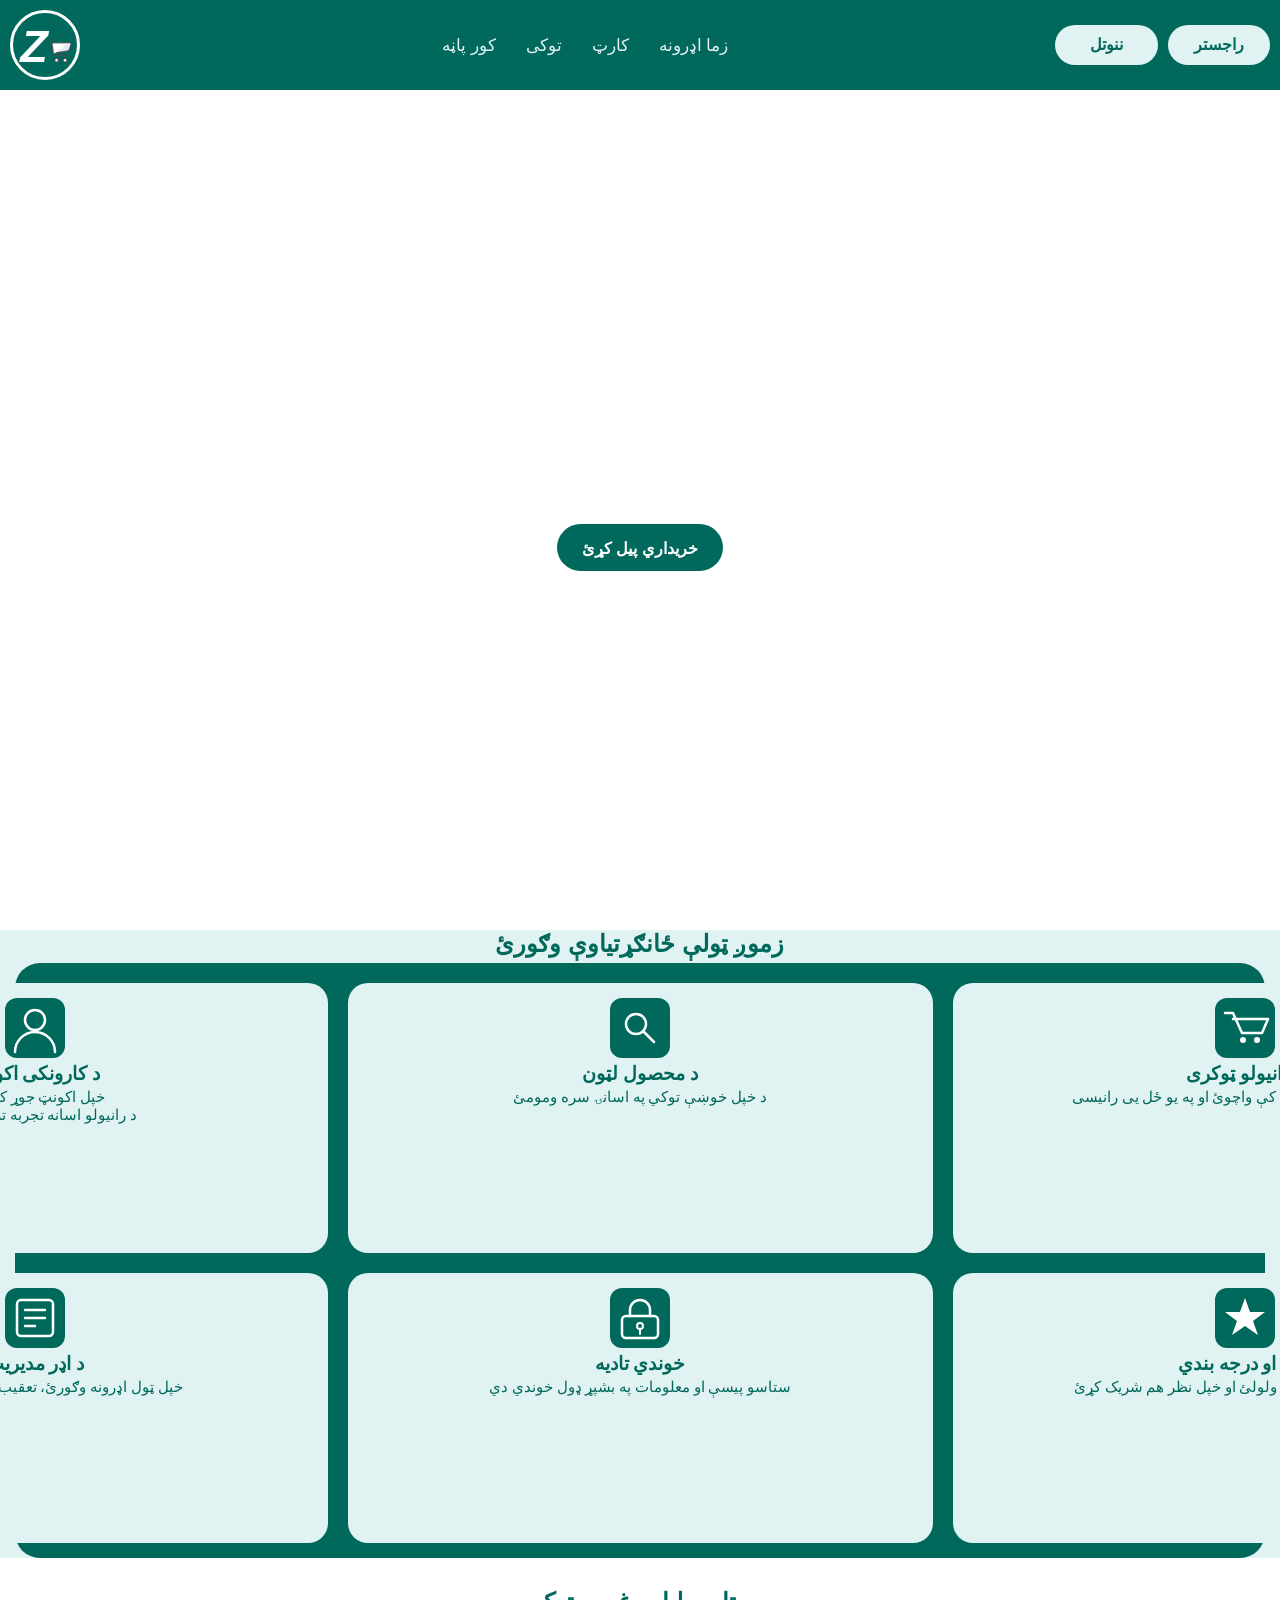
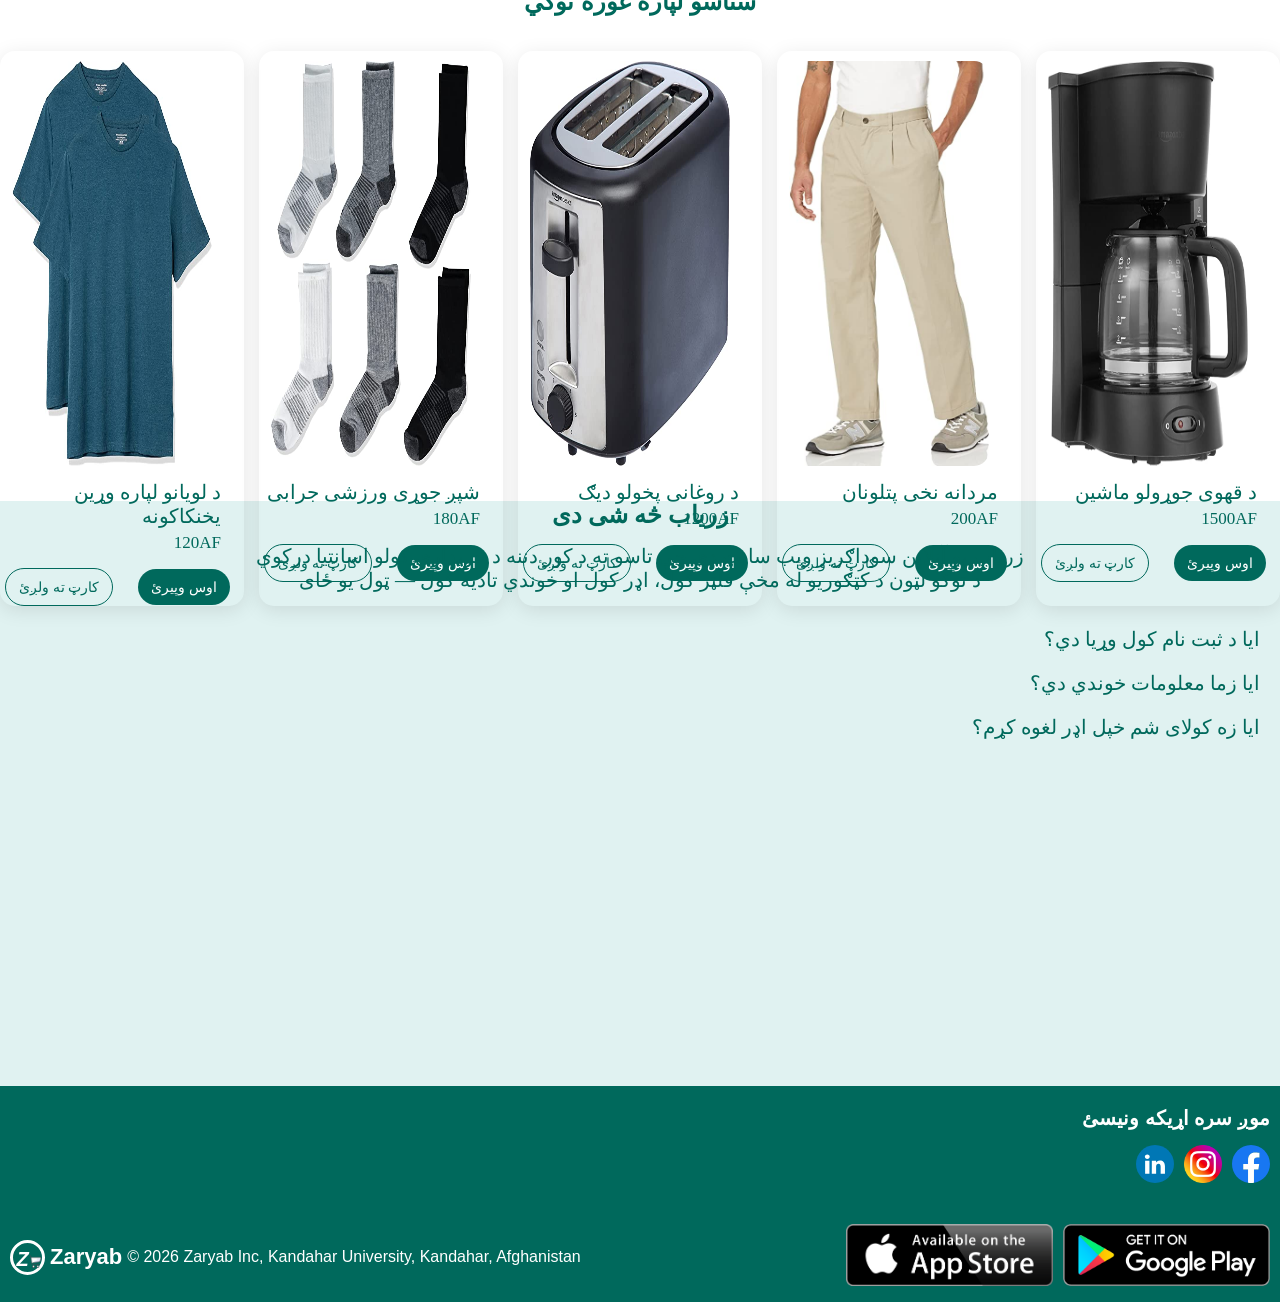
==== index.html @ b3b92a86 "login and register pages" ====
<!DOCTYPE html>
<html lang="en">
<head>
    <meta charset="UTF-8">
    <meta name="viewport" content="width=device-width, initial-scale=1.0">
    <title>Zaryab</title>

    <link rel="stylesheet" href="style.css">
    <link rel="stylesheet" href="responsiveness.css">
    
</head>
<body>

    <header>
        <nav class="nav-div">

            <div id="logo-div">
              <a href="#" id="logo-id">Z<img src="images/13825522.png" id="logo-image"></a>
            </div>            

            <ul class="pages-div">

                <li><a href="index.html" class="pages-class">کور پاڼه</a></li>
                <li><a href="#" class="pages-class">توکی</a></li>
                <li><a href="#" class="pages-class">کارټ</a></li>
                <li><a href="#" class="pages-class">زما اډرونه</a></li>

            </ul>

            <div id="log-sign-id">

                <a class="log-sgin-div" href="login.html" >ننوتل</a>
                <a class="log-sgin-div" href="register.html">راجستر</a>

            </div>
        </nav>
    </header>


    <section id="hero-section-1">
    
       <div class="image-slide slide1"></div>
       <div class="image-slide slide2"></div>
       <div class="image-slide slide3"></div>
       

    
       <div class="hero-content">
          <h1>ښه خریداری،انلاین خریداري</h1>
          <h2>د مناسبو بیو سره غوره توکي ومومئ او د ساده او خوندي خریداري خوند واخلئ</h2>
          <a href="#" class="hero-button">خریداري پیل کړئ</a>
       </div>

    </section>


    <section id="features-section">
         
        <div style="background-color: #E0F2F1;">
        <h2>زموږ ټولې ځانګړتیاوې وګورئ</h2>
        <div class="features-div">
            <div class="features">

                <a href="#" class="svg-icons">
                   <svg width="60" height="60" viewBox="0 0 60 60" xmlns="http://www.w3.org/2000/svg">
                   <rect width="60" height="60" rx="12" fill="#00695C"/>
                   <circle cx="30" cy="22" r="10" fill="none" stroke="white" stroke-width="2.5"/>
                   <path d="M10 54c0-11 9-20 20-20s20 9 20 20" fill="none" stroke="white" stroke-width="2.5" stroke-linecap="round"/>
                   </svg>
                </a>

                <h3>د کارونکی اکوڼټ</h3>

                <p class="short-explain-p">
                    خپل اکونټ جوړ کړئ او<br> د رانیولو اسانه تجربه ترلاسه کړئ
                </p>

            </div>
            <div class="features">

                 <a href="#" class="svg-icons">
                    <svg  width="60" height="60" viewBox="0 0 60 60" xmlns="http://www.w3.org/2000/svg">
                    <rect width="60" height="60" rx="12" fill="#00695C"/>
                    <circle cx="26" cy="26" r="10" fill="none" stroke="white" stroke-width="2.5" stroke-linecap="round"/>
                    <line x1="33" y1="33" x2="44" y2="44" stroke="white" stroke-width="2.5" stroke-linecap="round"/>
                    </svg>
                </a>

                <h3>
                    د محصول لټون
                </h3>

                <p class="short-explain-p">
                    د خپل خوښې توکي په اسانۍ سره ومومئ
                </p>

            </div>
            <div class="features">        

                <a class="svg-icons" href="#">
                    <svg  width="60" height="60" viewBox="0 0 60 60" xmlns="http://www.w3.org/2000/svg">
                    <rect width="60" height="60" rx="12" fill="#00695C"/>
                    <path d="M10 15h8l9 20h20l6-14H18" fill="none" stroke="white" stroke-width="2.5" stroke-linecap="round" stroke-linejoin="round"/>
                    <circle cx="28" cy="42" r="3" fill="white"/>
                    <circle cx="42" cy="42" r="3" fill="white"/>
                    </svg>
                </a>

                <h3>
                    د رانیولو ټوکری
                </h3>

                <p class="short-explain-p">
                    خپل غوره توکي ټوکري کې واچوئ او په یو ځل یی رانیسی 
                </p>

            </div>

            <div  class="features" >

                <a href="#" class="svg-icons">
                    <svg width="60" height="60" viewBox="0 0 60 60" xmlns="http://www.w3.org/2000/svg">
                    <rect width="60" height="60" rx="12" fill="#00695C"/>
                     <rect x="12" y="12" width="36" height="36" rx="4" fill="none" stroke="white" stroke-width="2.5"/>
                    <line x1="20" y1="22" x2="40" y2="22" stroke="white" stroke-width="2.5" stroke-linecap="round"/>
                    <line x1="20" y1="30" x2="40" y2="30" stroke="white" stroke-width="2.5" stroke-linecap="round"/>
                     <line x1="20" y1="38" x2="30" y2="38" stroke="white" stroke-width="2.5" stroke-linecap="round"/>
                    </svg>
                </a>

                <h3>
                    د اډر مدیریت
                </h3>

                <p class="short-explain-p">
                   خپل ټول اډرونه وګورئ، تعقیب کړئ او اداره کړئ


                </p>

            </div>
            <div class="features">

                <a class="svg-icons" href="#">
                         <svg width="60" height="60" viewBox="0 0 60 60" xmlns="http://www.w3.org/2000/svg">
                         <rect width="60" height="60" rx="12" fill="#00695C"/>
                         <rect x="12" y="28" width="36" height="22" rx="4" fill="none" stroke="white" stroke-width="2.5"/>
                          <path d="M20 28v-6a10 10 0 0 1 20 0v6" fill="none" stroke="white" stroke-width="2.5" stroke-linecap="round"/>
                         <circle cx="30" cy="38" r="3" fill="none" stroke="white" stroke-width="2"/>
                         <line x1="30" y1="41" x2="30" y2="46" stroke="white" stroke-width="2" stroke-linecap="round"/>
                         </svg>
                </a>

                <h3>
                   خوندي تادیه
                </h3>

                <p class="short-explain-p">
                    ستاسو پیسې او معلومات په بشپړ ډول خوندي دي
                </p>

            </div>
            <div class="features">
                
                <a href="#" class="svg-icons">

                    <svg width="60" height="60" viewBox="0 0 60 60" xmlns="http://www.w3.org/2000/svg">
                    <rect width="60" height="60" rx="12" fill="#00695C"/>
                     <path d="M30 10l5 14h15l-12 9 5 14-13-9-13 9 5-14-12-9h15z" fill="white"/>
                      </svg>

                </a>

                <h3>
                    نظر او درجه بندي
                </h3>

                <p class="short-explain-p">
                    د نورو رانیونکو نظرونه ولولئ او خپل نظر هم شریک کړئ
                </p>
            </div>
        </div>
        </div> 

    </section>


    <section id="hero-section-2">

        <h2>ستاسو لپاره غوره توکي</h2>

        <div class="reocmmend-products">
        
            <div class="child-div">

                <img  class="pro-image" src="images/products/adults-plain-cotton-tshirt-2-pack-teal.jpg">
                
                 <p class="content-p">د لویانو لپاره وړین یخنکاکونه</p>
                 
                
                   <p class="price-p">120AF</p>
                

                <div class="product-button-div">
                    <a href="#" class="product-button cart-button">کارټ ته ولږئ</a>
                    <a href="#" class="product-button buy-button">اوس وپیرئ</a>
                </div>

            </div>
            
            <div class="child-div"> 
                     
                 <img  class="pro-image" src="images/products/athletic-cotton-socks-6-pairs.jpg">
                
                 <p class="content-p">شپږ جوړی ورزشی جرابی</p>
                 
            
                   <p class="price-p">180AF</p>
                

                <div class="product-button-div">
                    <a href="#" class="product-button cart-button">کارټ ته ولږئ</a>
                    <a href="#" class="product-button buy-button">اوس وپیرئ</a>
                </div>
                

            </div>

            <div class="child-div">
                    
                <img  class="pro-image" src="images/products/black-2-slot-toaster.jpg">
                
                <p class="content-p">د روغانی پخولو دیګ</p>
                 
                
                   <p class="price-p">1200AF</p>
                

                <div class="product-button-div">
                    <a href="#" class="product-button cart-button">کارټ ته ولږئ</a>
                    <a href="#" class="product-button buy-button">اوس وپیرئ</a>
                </div>

            </div>

            <div class="child-div">

                <img  class="pro-image" src="images/products/men-chino-pants-beige.jpg">
                
                <p class="content-p">مردانه نخی پتلونان</p>
                 
                
                   <p class="price-p">200AF<p>
                

                <div class="product-button-div">
                    <a href="#" class="product-button cart-button">کارټ ته ولږئ</a>
                    <a href="#" class="product-button buy-button">اوس وپیرئ</a>
                </div>

            </div>

             <div class="child-div">

                <img  class="pro-image" src="images/products/coffeemaker-with-glass-carafe-black.jpg">
                
                <p class="content-p">د قهوی جوړولو ماشین</p>
                 
                
                   <p class="price-p">1500AF</p>
                

                <div class="product-button-div">
                    <a href="#" class="product-button cart-button">کارټ ته ولږئ</a>
                    <a href="#" class="product-button buy-button">اوس وپیرئ</a>
                </div>

            </div>

        </div>

    </section>


    <section class="faq-questions">
  <div class="faq-container">
    

    <div class="faq-header">
      <h1>زریاب څه شی دی</h1>
      <p>زریاب یو آنلاین سوداګریز ویب سایټ دی چې تاسو ته د کور دننه د خریداري کولو اسانتیا درکوي <br>د توکو لټون د کټګوریو له مخې فلټر کول، اډر کول او خوندي تادیه کول — ټول یو ځای</p>
    </div>

    
    <div class="faq-list">

      <details class="details-class">
        <summary class="summary-class">ایا د ثبت نام کول وړیا دي؟</summary>
        <p class="summary-class-p">هو، زموږ په سیستم کې د حساب جوړول بالکل وړیا دي. تاسو کولای شئ د هر وخت خپل حساب جوړ کړئ</p>
      </details>

      <details>
        <summary class="summary-class">ایا زما معلومات خوندي دي؟</summary>
        <p class="summary-class-p">هو، ستاسو ټول شخصي او مالي معلومات زموږ د امنیتي سیستم لخوا محفوظ ساتل کیږي. موږ ستاسو ډیټا هیچا سره نه شریکوو</p>
      </details>

      <details>
        <summary class="summary-class">ایا زه کولای شم خپل اډر لغوه کړم؟</summary>
        <p class="summary-class-p">هو، تاسو کولای شئ خپل اډر د لیږلو دمخه لغوه کړئ. د لغوه کولو لپاره د اډر تاریخ برخې ته لاړ شئ</p>
      </details>

    </div>
  </div>
</section>
  
        
    <footer id="footer">

        <div><p id="footer-paragraph">موږ سره اړیکه ونیسئ</p></div>

        <div class="footer-social-media-links">
            <a href="#" class="social-media-links" >
                <svg style="width: 38px; " xmlns="http://www.w3.org/2000/svg" fill="none" height="48" viewBox="0 0 48 48" width="48"><path d="m48 24c0-13.2562-10.7438-24-24-24s-24 10.7438-24 24c0 11.9813 8.775 21.9094 20.25 23.7094v-16.7719h-6.0938v-6.9375h6.0938v-5.2875c0-6.0141 3.5813-9.3375 9.0656-9.3375 2.625 0 5.3719.46875 5.3719.46875v5.90625h-3.0281c-2.9813 0-3.9094 1.8516-3.9094 3.75v4.5h6.6562l-1.064 6.9375h-5.5922v16.7719c11.475-1.8 20.25-11.7281 20.25-23.7094z" fill="#1877f2"/>
                <path d="m33.3422 30.9375 1.064-6.9375h-6.6562v-4.5c0-1.8984.9281-3.75 3.9094-3.75h3.0281v-5.90625s-2.7469-.46875-5.3719-.46875c-5.4843 0-9.0656 3.3234-9.0656 9.3375v5.2875h-6.0938v6.9375h6.0938v16.7719c1.2234.1922 2.475.2906 3.75.2906s2.5266-.0984 3.75-.2906v-16.7719z" fill="#fff"/></svg>
            </a>
            <a href="#" class="social-media-links" style="margin-top: -5px;">
                <img src="images/social_inst.png" id="instagram-image">
            </a>
            <a href="#" class="social-media-links" id="linkedin-link">
                 <svg style="width: 38px; margin-left: -43px;" xmlns="http://www.w3.org/2000/svg" fill="none" height="48" viewBox="0 0 48 48" width="48"><path d="m0 24c0-13.2548 10.7452-24 24-24s24 10.7452 24 24-10.7452 24-24 24-24-10.7452-24-24z" fill="#0077b5"/>
                <path clip-rule="evenodd" d="m17.3188 14.8227c0 1.5691-1.1811 2.8246-3.0776 2.8246h-.0348c-1.8259 0-3.0064-1.2555-3.0064-2.8246 0-1.6023 1.2164-2.8227 3.077-2.8227 1.8607 0 3.0065 1.2204 3.0418 2.8227zm-.3583 5.0551v16.3418h-5.4389v-16.3418zm19.6147 16.3418.0002-9.3699c0-5.0194-2.6832-7.3556-6.2623-7.3556-2.8877 0-4.1806 1.5861-4.9024 2.6988v-2.3146h-5.4396c.0717 1.5334 0 16.3417 0 16.3417h5.4396v-9.1266c0-.4884.0353-.9756.1791-1.3253.3931-.9757 1.2881-1.9859 2.7907-1.9859 1.9689 0 2.756 1.4985 2.756 3.6945v8.7429z" fill="#fff" fill-rule="evenodd"/></svg>
            </a>

            
                   
        </div>

        <div class="address-store-div">

         <div class="Address-div">
            <div id="footer-logo-div" style="  border: white 3px solid ;">
              <a href="#" id="footer-logo-id">Z<img src="images/13825522.png" id="footer-logo-image"></a>
              
            </div>
                <a href="#" id="link-address">Zaryab</a>
                
              <p id="link-address-paragraph">© 2026 Zaryab Inc, Kandahar University, Kandahar, Afghanistan</p>

         </div>
        

        <div class="footer-link-store-div">
            <a href="#"><img src="images/appstore.webp" class="footer-store-link"></a>
            <a href="#"><img src="images/googleplay.webp" class="footer-store-link"></a>
        </div>

        </div>


    </footer>

    
</body>
</html>
---- style.css ----
*{
    margin: 0px;
    box-sizing: border-box;
}

header{
    z-index: 1000;
            position: sticky;
            top: 0;
}

.nav-div{
            display: flex;
            justify-content: space-between;
            flex-direction: row;
            align-items: center;
            text-decoration: none;    
            background-color: #00695C;           
            height: 90px;
            
            
 }

 .pages-div{
            font-size: 17px;
            font-weight: 500;
            gap: 30px;
            display: flex;
            flex-direction: row;
            justify-content: space-evenly;
            align-items: center;
            list-style: none;
            
            
        }


.pages-class{
            text-decoration: none;
            color: #E0F2F1;

}

#logo-div{
             width: 70px;
            height: 70px;
            border-radius: 50px;
            border: white  3px solid ;
            margin-left: 10px;   

}

#logo-id{
            text-decoration: none;
            font-family: Arial, Helvetica, sans-serif;
            font-size:45px;
            color: white;
            font-weight: bold;
            font-style: italic;
            justify-content: center;
            display: flex;
            align-items: center;
            margin-top: 8px;
            margin-left: 3px;    
            
}

#logo-image{
            width: 25px;
            height: 25px;
            margin-top: 7px;
}

#log-sign-id{
            margin-right: 10px;
            width: 220px;
            height: 40px;
            display: flex;
            justify-content: center;
            gap: 5px;
            align-items: center;
}
.log-sgin-div{
            font-weight: 600;
            text-decoration: none;
            margin-left: 5px;
            background-color: #E0F2F1;
            color: #00695C;
            width: 110px;
            height: 40px;
            border-radius: 30px;
            text-align: center;
            padding-top: 10px;

}

.log-sgin-div:hover{
    background-color: #00695C;
    color: white;
    border: 2px white solid;
}


#hero-section-1 {
    position: relative;
    overflow: hidden;
    height: 90vh;
    display: flex;
    justify-content: center;
    align-items: center;
}

.image-slide {
    position: absolute;
    width: 100%;
    height: 100%;
    background-size: cover;
    background-position: center;
    opacity: 0;
    animation: image-slide 12s infinite;
    z-index: 0;
    animation-fill-mode: both;
    animation-timing-function: ease-in;
}

.slide1 {
    background-image: linear-gradient(rgba(0,0,0,0.5), rgba(0,0,0,0.5)), url('images/istockphoto-2227981382-1024x1024.jpg');
    animation-delay: 0s;

}
.slide2 {
    background-image: linear-gradient(rgba(0,0,0,0.5), rgba(0,0,0,0.5)), url('images/istockphoto-2061836383-612x612.jpg');
    animation-delay: 4s;
}
.slide3 {
    background-image: linear-gradient(rgba(0,0,0,0.5), rgba(0,0,0,0.5)), url('images/rupixen-Q59HmzK38eQ-unsplash.jpg');
    animation-delay: 8s;

}


@keyframes image-slide {
    0%   { opacity: 0; }
    12%   { opacity: 1; }
    25%  { opacity: 1; }
    35%  { opacity: 1; }
    100% { opacity: 0; }
}

.hero-content {
    position: relative;
    z-index: 1;
    color: white;
    text-align: center;
    max-width: 600px;
}


.hero-content h1 {
    font-weight: bold;
    font-family: Arial, Helvetica, sans-serif;
}

.hero-content h2{

    font-family: Arial, Helvetica, sans-serif;
}
.hero-button{
    text-decoration: none;
    display: inline-block;
    margin-top: 20px;
    padding: 15px 25px 13px 25px;
    background-color: #00695C;
    color: white;
    border-radius: 25px;
    font-family: Arial, Helvetica, sans-serif;
    font-weight: bold;
}
.hero-button:hover{
    background-color: #E0F2F1;
    color: #00695C;
}


#features-section h2{
      margin-top: 30px;
      text-align: center;
      font-family: Arial, Helvetica, sans-serif;
      font-weight: bold;
      color: #00695C;
      margin-bottom: 5px;
}
.features-div{
    display: grid;
    grid-template-columns: repeat(3,65vh);
    background-color: #00695C;
    padding-bottom: 15px;
    gap: 20px;
    justify-content: center;
    padding-top: 20px;
    border-radius: 25px;
    margin-left: 15px;
    margin-right: 15px;
}

.features{
  border-radius: 20px;
  height: 30vh;
    background-color: #E0F2F1;
}
.svg-icons{
    display: flex; 
    justify-content: center;
    margin-top: 15px;
}

.features h3{
    text-align: center;
    color: #00695C;
    margin-top: 5px;

    
}
.short-explain-p{
    text-align: center;
    font-size: 15px;
    color: #00695C;
    margin-top: 3px;
}

#hero-section-2 h2{
    margin-top: 30px;
      text-align: center;
      font-family: Arial, Helvetica, sans-serif;
      font-weight: bold;
      color: #00695C;
}
.reocmmend-products {
    display: grid;
    grid-template-columns: repeat(5, 1fr);
    gap: 15px;
    width: 100%;
    margin-top: 35px;
    height: 400px;
}

.child-div {
    border-radius: 15px;
    box-shadow: 0 4px 20px rgba(0, 0, 0, 0.1);
}

.pro-image {
    width: 200px;
    height: 45vh;
    margin: 10px 12px 0px 12px;
    border-radius: 15px;
}

.content-p {
    font-size: 20px;
    font-weight: 550;
    text-align: right;
    margin-right: 23px;
    margin-top: 10px;
    color: #00695C;
}


.price-p {
    margin-top: 5px;
    font-size: 17px;
    font-weight: 500;
    text-align: right;
    margin-right: 23px;
    color: #00695C;
}
.product-button-div {
    display: flex;
    align-items: center;
    justify-content: center;
    gap: 25px;
    margin-top: 15px;
    width: 235px;
}

.product-button{
    padding: 10px 13px 10px 13px;
    border-radius: 20px;
    font-family: Arial, Helvetica, sans-serif;
    text-decoration: none;
    font-size: 14px;
}

.cart-button {
    background-color: #E0F2F1;
    color: #00695C;
    border: 1px solid #00695C ;
}
.buy-button {
    background-color: #00695C;
    color: white;
}

.cart-button:hover{
    background-color: #00695C;
    color: white;
}
.buy-button:hover{
    background-color: #E0F2F1;
    color: #00695C;
    border: 1px solid #00695C;
}

.faq-container{
    margin-top: 50px;
     height: 65vh;
    background-color: #E0F2F1;
}

.faq-header h1{
    text-align: center;
    color: #00695C;
}
.faq-header p{
    text-align: center;
    font-size: 20px;
    color: #00695C;
    margin-bottom: 35px;
    margin-top: 15px;
}

.summary-class{
    color: #00695C;
    font-size: 20px;
    list-style: none;
    direction: rtl;
    text-align: right;
    margin-bottom: 20px;
    cursor: pointer;
    margin-right: 20px;
}
.summary-class-p{
    text-align: right;
    color: #00695C;
    font-size: 20px;
    direction: rtl;
    margin-right: 20px;
    margin-bottom: 20px;

}


#footer{
    
    background-color: #00695C;

  
}
#footer-paragraph{
    padding: 20px 10px 0px 0px;
    color: white;
    font-size: 20px;
    font-family: Arial, Helvetica, sans-serif;
    font-weight: bold;
    direction: rtl;

}
.footer-social-media-links{
    margin-top: 10px;
    display: flex;
    flex-direction: row;
    align-items: center;
    align-content: center;
    direction: rtl;
    
}
.social-media-links{
    margin-right: 10px;
}
#instagram-image{
    width: 38px;
    margin-top: 5px;
}
#linkedin-link{
    margin-left: 50px;
}
#apple-link{
    margin-left: 40px;
}


.address-store-div{
    display: flex;
    flex-direction: row;
    justify-content:space-between;
    margin-top: 20px;
    height: 10vh;
}

.Address-div{
    display: flex;
    flex-direction: row;
    justify-content: center;
    align-items: center;
    gap: 5px;

}

#footer-logo-div{
    margin-top: 0px;
     width: 35px;
     height: 35px;
     border-radius: 50px;
    border: white  1px solid ;
    margin-left: 10px; 
    display: inline-block;
}
#footer-logo-id{
     text-decoration: none;
    font-family: Arial, Helvetica, sans-serif;
    font-size:20px;
    color: white;
    font-weight: bold;
    font-style: italic;
    justify-content: center;
    display: flex;
    align-items: center;
   margin-top: 5px;
   margin-left: 3px;

}
#footer-logo-image{
       width: 13px;
        height: 13px;
        margin-top:4px;
}

#link-address{
    text-decoration: none;
    color: white;
    font-family: Arial, Helvetica, sans-serif;
    font-size: 22px;
    font-weight: bold;
}
#link-address-paragraph{
    font-size: 16px;
    color: white;
    font-family: Arial, Helvetica, sans-serif;
}


.footer-link-store-div{
    display: flex;
    flex-direction: row;
    justify-content: center;
    align-items: center;
    gap: 10px;
    margin-right: 10px;
}



.footer-store-link{
    width: 23vh;
    border-radius: 5px;
    
}
---- responsiveness.css ----
/* header section */
@media (max-width: 1024px) {
    .pages-div { gap: 15px; font-size: 15px; }
    .log-sgin-div { width: 85px; }
}

@media (max-width: 768px) {
    .nav-div { height: 65px; }
    .pages-div {
        display: none;
        flex-direction: column;
        position: absolute;
        top: 65px;
        left: 0;
        width: 100%;
        background-color: #00695C;
        padding: 10px 0;
        gap: 0;
        z-index: 1000;
    }

    .pages-div.open { display: flex; }

    .pages-div li {
        text-align: center;
        padding: 10px 0;
        border-bottom: 1px solid rgba(255,255,255,0.15);
        width: 100%;
    }

   

    #logo-div { width: 50px; height: 50px; }
    #logo-id { font-size: 32px; }
    #logo-image { width: 18px; height: 18px; }
    .log-sgin-div { width: 75px; font-size: 13px; }
}


@media (max-width: 480px) {
    .nav-div { height: 60px; }
    #logo-div { width: 45px; height: 45px; }
    #logo-id { font-size: 26px; }
    .log-sgin-div { width: 68px; font-size: 12px; height: 30px; padding-top: 7px; }
    .pages-div { top: 60px; }
}


@media (max-width: 380px) {
    .nav-div { height: 55px; }
    #logo-div { width: 40px; height: 40px; }
    #logo-id { font-size: 22px; }
    #logo-image { width: 14px; height: 14px; }
    .log-sgin-div { width: 60px; font-size: 11px; }
    #log-sign-id { gap: 4px; margin-right: 5px; }
    .pages-div { top: 55px; }
}

    
/* Hero section */

@media (max-width: 1024px) {
    #hero-section-1 { height: 75vh; }
    .hero-content h1 { font-size: 1.8rem; }
    .hero-content h2 { font-size: 1rem; }
}


@media (max-width: 768px) {
    #hero-section-1 { height: 65vh; }
    .hero-content { padding: 0 20px; }
    .hero-content h1 { font-size: 1.5rem; }
    .hero-content h2 { font-size: 0.95rem; }
    .hero-button { padding: 12px 22px; }
}


@media (max-width: 480px) {
    #hero-section-1 { height: 60vh; }
    .hero-content h1 { font-size: 1.3rem; }
    .hero-content h2 { font-size: 0.85rem; }
    .hero-button { padding: 10px 18px; font-size: 14px; }
}

@media (max-width: 380px) {
    #hero-section-1 { height: 55vh; }
    .hero-content h1 { font-size: 1.1rem; }
    .hero-content h2 { font-size: 0.78rem; }
    .hero-button { padding: 8px 15px; font-size: 13px; }
}


/* feature section */

@media (max-width: 1024px) {
    .features-div { grid-template-columns: repeat(2, 40vh); }
}


@media (max-width: 768px) {
    .features-div { grid-template-columns: repeat(2, 30vh); gap: 12px; }
    .features { height: auto; padding-bottom: 15px; }
}

@media (max-width: 480px) {
    .features-div { grid-template-columns: repeat(2, 22vh); gap: 10px; }
}

@media (max-width: 380px) {
    .features-div { grid-template-columns: repeat(1, 80vw); gap: 8px; }
}

/* best products */

@media (max-width: 1024px) {
    .reocmmend-products { grid-template-columns: repeat(3, 1fr); height: auto; }
    .pro-image { width: 100%; height: 35vh; margin: 10px 0 0 0; }
    .product-button-div { width: 100%; }
}

@media (max-width: 768px) {
    .reocmmend-products { grid-template-columns: repeat(2, 1fr); }
    .pro-image { height: 30vh; }
    .content-p { font-size: 16px; }
}

@media (max-width: 480px) {
    .pro-image { height: 25vh; }
    .product-button { font-size: 12px; }
}

@media (max-width: 380px) {
    .reocmmend-products { grid-template-columns: 1fr; }
    .pro-image { width: 90%; height: 220px; }
}

/* question section */
@media (max-width: 768px) {
    .faq-header p { font-size: 16px; }
    .summary-class { font-size: 17px; }
    .summary-class-p { font-size: 17px; }
}

@media (max-width: 480px) {
    .faq-header h1 { font-size: 1.3rem; }
    .faq-header p { font-size: 14px; }
    .summary-class { font-size: 15px; }
    .summary-class-p { font-size: 15px; }
}

@media (max-width: 380px) {
    .faq-header h1 { font-size: 1.1rem; }
    .faq-header p { font-size: 13px; }
    .summary-class { font-size: 14px; margin-right: 10px; }
    .summary-class-p { font-size: 13px; margin-right: 10px; }
}

/* footer section */
@media (max-width: 768px) {
    .address-store-div { flex-direction: column; height: auto; gap: 15px; padding-bottom: 20px; }
    .Address-div { flex-wrap: wrap; }
    .footer-store-link { width: 120px; }
    .footer-link-store-div { margin-right: 0; margin-left: 10px; }
}

@media (max-width: 480px) {
    #footer-paragraph { font-size: 17px; }
    .footer-store-link { width: 110px; }
    #link-address-paragraph { font-size: 11px; }
}

@media (max-width: 380px) {
    .footer-store-link { width: 90px; }
    .Address-div { flex-wrap: wrap; }
    #link-address-paragraph { font-size: 10px; }
}


/* register page */
@media (max-width: 768px) {
    .form-part { width: 380px; }
    .register-input { width: 290px; }
}

@media (max-width: 480px) {
    .form-part { width: 310px; }
    .register-input { width: 240px; }
}

@media (max-width: 380px) {
    .form-part { width: 260px; }
    .register-input { width: 200px; }
    .register-lable { font-size: 15px; }
}

@media (max-width: 300px) {
    .form-part { width: 230px; }
    .register-input { width: 175px; height: 40px; }
    .register-lable { font-size: 13px; }
    .register-button { font-size: 14px; }
}

/* login page */

@media (max-width: 768px) {
    .login-form { width: 380px; }
    .login-input { width: 290px; }
}

@media (max-width: 480px) {
    .login-form { width: 310px; }
    .login-input { width: 240px; }
}

@media (max-width: 380px) {
    .login-form { width: 260px; }
    .login-input { width: 200px; }
    .login-lable { font-size: 15px; }
}

@media (max-width: 300px) {
    .login-form { width: 230px; }
    .login-input { width: 175px; height: 40px; }
    .login-lable { font-size: 13px; }
    .login-button { font-size: 14px; }
}
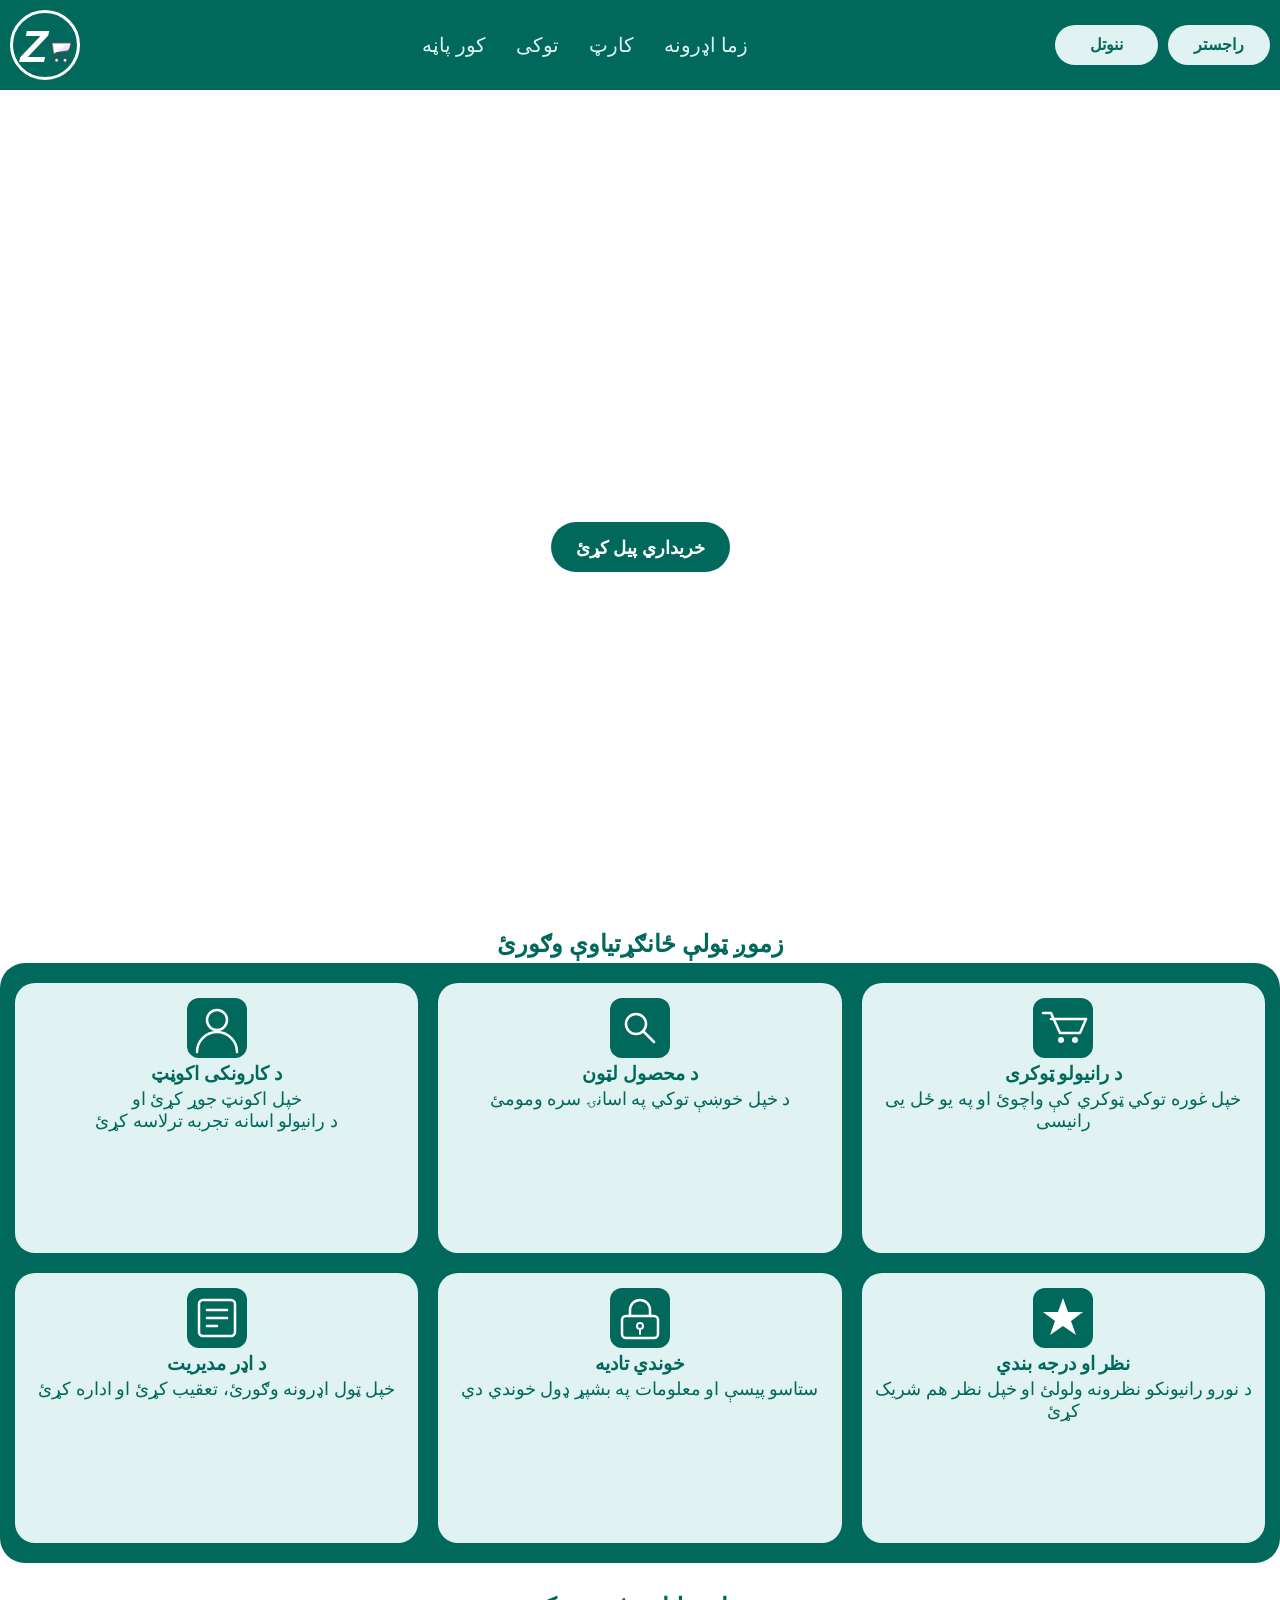
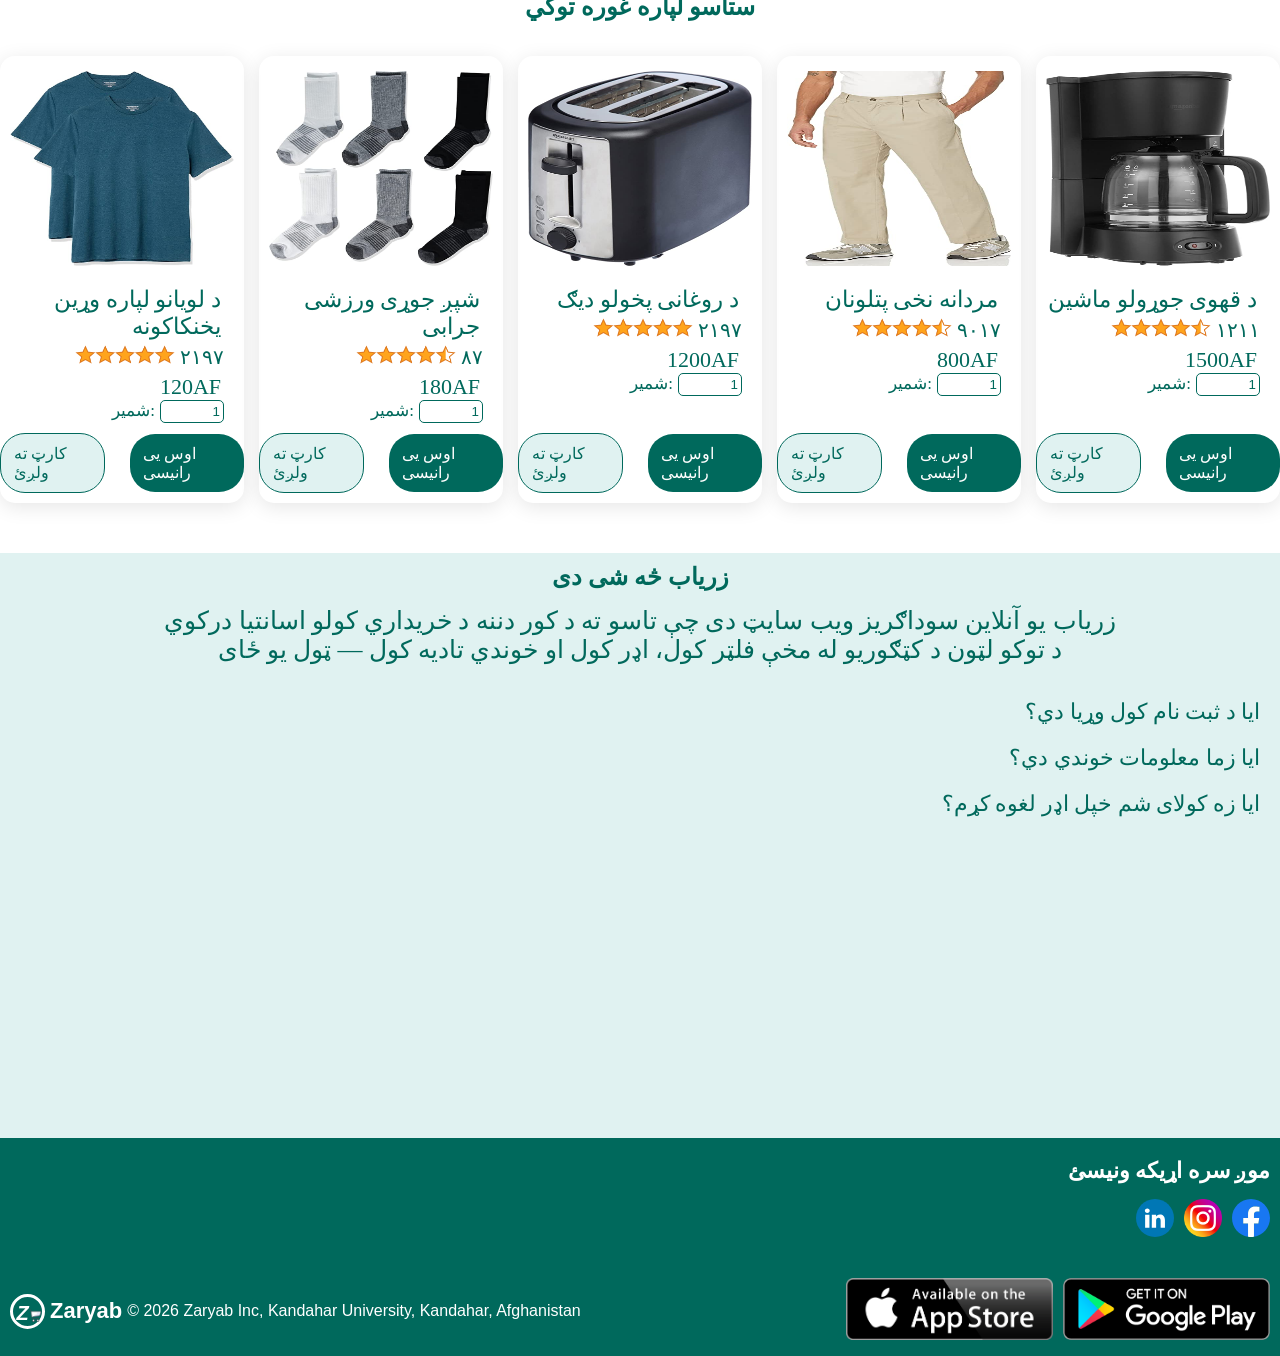
==== commit fc1478e7: "product page" ====
--- a/index.html
+++ b/index.html
@@ -9,6 +9,8 @@
     <link rel="stylesheet" href="style.css">
     <link rel="stylesheet" href="responsiveness.css">
     
+    
+    
 </head>
 <body>
 
@@ -22,7 +24,7 @@
             <ul class="pages-div">
 
                 <li><a href="index.html" class="pages-class">کور پاڼه</a></li>
-                <li><a href="#" class="pages-class">توکی</a></li>
+                <li><a href="products.html" class="pages-class">توکی</a></li>
                 <li><a href="#" class="pages-class">کارټ</a></li>
                 <li><a href="#" class="pages-class">زما اډرونه</a></li>
 
@@ -49,7 +51,7 @@
        <div class="hero-content">
           <h1>ښه خریداری،انلاین خریداري</h1>
           <h2>د مناسبو بیو سره غوره توکي ومومئ او د ساده او خوندي خریداري خوند واخلئ</h2>
-          <a href="#" class="hero-button">خریداري پیل کړئ</a>
+          <a href="products.html" class="hero-button">خریداري پیل کړئ</a>
        </div>
 
     </section>
@@ -57,12 +59,12 @@
 
     <section id="features-section">
          
-        <div style="background-color: #E0F2F1;">
+        <div>
         <h2>زموږ ټولې ځانګړتیاوې وګورئ</h2>
         <div class="features-div">
             <div class="features">
 
-                <a href="#" class="svg-icons">
+                <a href="register.html" class="svg-icons">
                    <svg width="60" height="60" viewBox="0 0 60 60" xmlns="http://www.w3.org/2000/svg">
                    <rect width="60" height="60" rx="12" fill="#00695C"/>
                    <circle cx="30" cy="22" r="10" fill="none" stroke="white" stroke-width="2.5"/>
@@ -79,7 +81,7 @@
             </div>
             <div class="features">
 
-                 <a href="#" class="svg-icons">
+                 <a href="products.html" class="svg-icons">
                     <svg  width="60" height="60" viewBox="0 0 60 60" xmlns="http://www.w3.org/2000/svg">
                     <rect width="60" height="60" rx="12" fill="#00695C"/>
                     <circle cx="26" cy="26" r="10" fill="none" stroke="white" stroke-width="2.5" stroke-linecap="round"/>
@@ -163,7 +165,7 @@
             </div>
             <div class="features">
                 
-                <a href="#" class="svg-icons">
+                <a href="products.html#review_and_rating" class="svg-icons">
 
                     <svg width="60" height="60" viewBox="0 0 60 60" xmlns="http://www.w3.org/2000/svg">
                     <rect width="60" height="60" rx="12" fill="#00695C"/>
@@ -198,13 +200,22 @@
                 
                  <p class="content-p">د لویانو لپاره وړین یخنکاکونه</p>
                  
-                
-                   <p class="price-p">120AF</p>
+                <div class="best-product-rating-div">
+                    <img class="star-rating" src="images/ratings/rating-50.png">
+                     <a href="#" class="number-rating">۲۱۹۷</a>
+                </div>
+
+                 <p class="price-p">120AF</p>
+                
+                  <div class="count-div">
+                    <label>شمیر:</label>
+                    <input type="number" min="1" max="1000" value="1">
+                  </div> 
                 
 
                 <div class="product-button-div">
                     <a href="#" class="product-button cart-button">کارټ ته ولږئ</a>
-                    <a href="#" class="product-button buy-button">اوس وپیرئ</a>
+                    <a href="#" class="product-button buy-button">اوس  یی رانیسی</a>
                 </div>
 
             </div>
@@ -215,13 +226,23 @@
                 
                  <p class="content-p">شپږ جوړی ورزشی جرابی</p>
                  
-            
-                   <p class="price-p">180AF</p>
+                 <div class="best-product-rating-div">
+                    <img class="star-rating" src="images/ratings/rating-45.png">
+                     <a href="#" class="number-rating">۸۷</a>
+                </div>
+
+                 <p class="price-p">180AF</p>
+                
+                  <div class="count-div">
+                    <label>شمیر:</label>
+                    <input type="number" min="1" max="1000" value="1">
+                  </div> 
+                
                 
 
                 <div class="product-button-div">
                     <a href="#" class="product-button cart-button">کارټ ته ولږئ</a>
-                    <a href="#" class="product-button buy-button">اوس وپیرئ</a>
+                    <a href="#" class="product-button buy-button">اوس  یی رانیسی</a>
                 </div>
                 
 
@@ -233,13 +254,23 @@
                 
                 <p class="content-p">د روغانی پخولو دیګ</p>
                  
-                
-                   <p class="price-p">1200AF</p>
+                <div class="best-product-rating-div">
+                    <img class="star-rating" src="images/ratings/rating-50.png">
+                     <a href="#" class="number-rating">۲۱۹۷</a>
+                </div>
+
+                 <p class="price-p">1200AF</p>
+                
+                  <div class="count-div">
+                    <label>شمیر:</label>
+                    <input type="number" min="1" max="1000" value="1">
+                  </div> 
+                
                 
 
                 <div class="product-button-div">
                     <a href="#" class="product-button cart-button">کارټ ته ولږئ</a>
-                    <a href="#" class="product-button buy-button">اوس وپیرئ</a>
+                    <a href="#" class="product-button buy-button">اوس  یی رانیسی</a>
                 </div>
 
             </div>
@@ -250,13 +281,23 @@
                 
                 <p class="content-p">مردانه نخی پتلونان</p>
                  
-                
-                   <p class="price-p">200AF<p>
+               <div class="best-product-rating-div">
+                    <img class="star-rating" src="images/ratings/rating-45.png">
+                     <a href="#" class="number-rating">۹۰۱۷</a>
+                </div>
+
+                 <p class="price-p">800AF</p>
+                
+                  <div class="count-div">
+                    <label>شمیر:</label>
+                    <input type="number" min="1" max="1000" value="1">
+                  </div> 
+                
                 
 
                 <div class="product-button-div">
                     <a href="#" class="product-button cart-button">کارټ ته ولږئ</a>
-                    <a href="#" class="product-button buy-button">اوس وپیرئ</a>
+                    <a href="#" class="product-button buy-button">اوس یی رانیسی</a>
                 </div>
 
             </div>
@@ -267,13 +308,23 @@
                 
                 <p class="content-p">د قهوی جوړولو ماشین</p>
                  
-                
-                   <p class="price-p">1500AF</p>
+            <div class="best-product-rating-div">
+                    <img class="star-rating" src="images/ratings/rating-45.png">
+                     <a href="#" class="number-rating">۱۲۱۱</a>
+                </div>
+
+                 <p class="price-p">1500AF</p>
+                
+                  <div class="count-div">
+                    <label>شمیر:</label>
+                    <input type="number" min="1" max="1000" value="1">
+                  </div> 
+                
                 
 
                 <div class="product-button-div">
                     <a href="#" class="product-button cart-button">کارټ ته ولږئ</a>
-                    <a href="#" class="product-button buy-button">اوس وپیرئ</a>
+                    <a href="#" class="product-button buy-button">اوس یی رانیسی</a>
                 </div>
 
             </div>
--- a/style.css
+++ b/style.css
@@ -2,7 +2,17 @@
     margin: 0px;
     box-sizing: border-box;
 }
-
+@font-face {
+    font-family: 'pashto-font';
+    src: url(E:\majalla.ttf)
+    format('woff2');
+    font-weight: normal;
+    font-style: normal;
+    
+}
+body{
+    font-family: 'pashto-font';
+}
 header{
     z-index: 1000;
             position: sticky;
@@ -22,7 +32,7 @@
  }
 
  .pages-div{
-            font-size: 17px;
+            font-size: 20px;
             font-weight: 500;
             gap: 30px;
             display: flex;
@@ -158,12 +168,11 @@
 
 .hero-content h1 {
     font-weight: bold;
-    font-family: Arial, Helvetica, sans-serif;
+    font-family: 'pashto-font';
 }
 
 .hero-content h2{
-
-    font-family: Arial, Helvetica, sans-serif;
+      font-family: 'pashto-font';
 }
 .hero-button{
     text-decoration: none;
@@ -173,8 +182,9 @@
     background-color: #00695C;
     color: white;
     border-radius: 25px;
-    font-family: Arial, Helvetica, sans-serif;
+    font-family:'pashto-font';
     font-weight: bold;
+    font-size: 18px;
 }
 .hero-button:hover{
     background-color: #E0F2F1;
@@ -185,22 +195,21 @@
 #features-section h2{
       margin-top: 30px;
       text-align: center;
-      font-family: Arial, Helvetica, sans-serif;
+      font-family:'pashto-font';
       font-weight: bold;
       color: #00695C;
       margin-bottom: 5px;
 }
 .features-div{
     display: grid;
-    grid-template-columns: repeat(3,65vh);
+    grid-template-columns: repeat(auto-fit, minmax(310px, 1fr));
     background-color: #00695C;
     padding-bottom: 15px;
     gap: 20px;
     justify-content: center;
-    padding-top: 20px;
+    padding: 20px 15px 20px 15px;
     border-radius: 25px;
-    margin-left: 15px;
-    margin-right: 15px;
+   
 }
 
 .features{
@@ -223,7 +232,7 @@
 }
 .short-explain-p{
     text-align: center;
-    font-size: 15px;
+    font-size: 18px;
     color: #00695C;
     margin-top: 3px;
 }
@@ -231,33 +240,33 @@
 #hero-section-2 h2{
     margin-top: 30px;
       text-align: center;
-      font-family: Arial, Helvetica, sans-serif;
+      font-family: 'pashto-font';
       font-weight: bold;
       color: #00695C;
 }
 .reocmmend-products {
     display: grid;
-    grid-template-columns: repeat(5, 1fr);
+    grid-template-columns: repeat(auto-fit, minmax(240px, 1fr));
     gap: 15px;
-    width: 100%;
     margin-top: 35px;
-    height: 400px;
 }
 
 .child-div {
     border-radius: 15px;
     box-shadow: 0 4px 20px rgba(0, 0, 0, 0.1);
+    display: flex;
+    flex-direction: column;
 }
 
 .pro-image {
-    width: 200px;
-    height: 45vh;
-    margin: 10px 12px 0px 12px;
+    width: 100%;
+    height: 220px;
+    padding: 15px 10px 10px 10px;
     border-radius: 15px;
 }
 
 .content-p {
-    font-size: 20px;
+    font-size: 23px;
     font-weight: 550;
     text-align: right;
     margin-right: 23px;
@@ -266,29 +275,71 @@
 }
 
 
+.best-product-rating-div{
+    display: flex;
+    justify-content:right;
+    align-items: center;
+    padding-right: 20px;
+    gap: 5px;
+}
+.star-rating{
+    width:100px;
+    justify-content: right;
+}
+.number-rating{
+    text-decoration: none;
+    color: #00695C;
+    font-size: 20px;
+    margin-top: 5px;
+    justify-content: right;
+}
+
 .price-p {
     margin-top: 5px;
-    font-size: 17px;
+    font-size: 22px;
     font-weight: 500;
     text-align: right;
     margin-right: 23px;
     color: #00695C;
 }
+
+
+.count-div{
+    display: flex;
+    flex-direction: row;
+    justify-content: right;
+    padding-right: 20px;
+    gap: 5px;
+    margin-bottom: 10px;
+}
+.count-div label{
+    font-size: 17px;
+    color: #00695C;
+    
+}
+.count-div input{
+    color: #00695C;
+    border: 1px #00695C solid;
+    border-radius: 5px;
+    padding: 3px;
+    text-align: right;
+    direction: rtl;
+}
 .product-button-div {
     display: flex;
     align-items: center;
     justify-content: center;
     gap: 25px;
-    margin-top: 15px;
-    width: 235px;
+    margin-top: auto;
+    margin-bottom: 10px;
 }
 
 .product-button{
     padding: 10px 13px 10px 13px;
-    border-radius: 20px;
-    font-family: Arial, Helvetica, sans-serif;
+    border-radius: 25px;
+    font-family: 'pashto-font';
     text-decoration: none;
-    font-size: 14px;
+    font-size: 16px;
 }
 
 .cart-button {
@@ -318,12 +369,13 @@
 }
 
 .faq-header h1{
+    padding-top: 10px;
     text-align: center;
     color: #00695C;
 }
 .faq-header p{
     text-align: center;
-    font-size: 20px;
+    font-size: 25px;
     color: #00695C;
     margin-bottom: 35px;
     margin-top: 15px;
@@ -331,7 +383,7 @@
 
 .summary-class{
     color: #00695C;
-    font-size: 20px;
+    font-size: 22px;
     list-style: none;
     direction: rtl;
     text-align: right;
@@ -342,7 +394,7 @@
 .summary-class-p{
     text-align: right;
     color: #00695C;
-    font-size: 20px;
+    font-size: 22px;
     direction: rtl;
     margin-right: 20px;
     margin-bottom: 20px;
@@ -359,8 +411,8 @@
 #footer-paragraph{
     padding: 20px 10px 0px 0px;
     color: white;
-    font-size: 20px;
-    font-family: Arial, Helvetica, sans-serif;
+    font-size: 22px;
+    font-family:'pashto-font';
     font-weight: bold;
     direction: rtl;
 
--- a/responsiveness.css
+++ b/responsiveness.css
@@ -9,40 +9,40 @@
     .pages-div {
         display: none;
         flex-direction: column;
-        position: absolute;
+          position: absolute;
         top: 65px;
         left: 0;
         width: 100%;
-        background-color: #00695C;
+      background-color: #00695C;
         padding: 10px 0;
         gap: 0;
-        z-index: 1000;
+          z-index: 1000;
     }
 
     .pages-div.open { display: flex; }
 
     .pages-div li {
         text-align: center;
-        padding: 10px 0;
+          padding: 10px 0;
         border-bottom: 1px solid rgba(255,255,255,0.15);
         width: 100%;
-    }
+     }
 
    
 
-    #logo-div { width: 50px; height: 50px; }
+      #logo-div { width: 50px; height: 50px; }
     #logo-id { font-size: 32px; }
-    #logo-image { width: 18px; height: 18px; }
+  #logo-image { width: 18px; height: 18px; }
     .log-sgin-div { width: 75px; font-size: 13px; }
 }
 
 
 @media (max-width: 480px) {
-    .nav-div { height: 60px; }
+      .nav-div { height: 60px; }
     #logo-div { width: 45px; height: 45px; }
-    #logo-id { font-size: 26px; }
+     #logo-id { font-size: 26px; }
     .log-sgin-div { width: 68px; font-size: 12px; height: 30px; padding-top: 7px; }
-    .pages-div { top: 60px; }
+      .pages-div { top: 60px; }
 }
 
 
@@ -69,8 +69,8 @@
 @media (max-width: 768px) {
     #hero-section-1 { height: 65vh; }
     .hero-content { padding: 0 20px; }
-    .hero-content h1 { font-size: 1.5rem; }
-    .hero-content h2 { font-size: 0.95rem; }
+      .hero-content h1 { font-size: 1.5rem; }
+     .hero-content h2 { font-size: 0.95rem; }
     .hero-button { padding: 12px 22px; }
 }
 
@@ -79,36 +79,20 @@
     #hero-section-1 { height: 60vh; }
     .hero-content h1 { font-size: 1.3rem; }
     .hero-content h2 { font-size: 0.85rem; }
-    .hero-button { padding: 10px 18px; font-size: 14px; }
+     .hero-button { padding: 10px 18px; font-size: 14px; }
 }
 
 @media (max-width: 380px) {
     #hero-section-1 { height: 55vh; }
-    .hero-content h1 { font-size: 1.1rem; }
-    .hero-content h2 { font-size: 0.78rem; }
+     .hero-content h1 { font-size: 1.1rem; }
+     .hero-content h2 { font-size: 0.78rem; }
     .hero-button { padding: 8px 15px; font-size: 13px; }
 }
 
 
 /* feature section */
 
-@media (max-width: 1024px) {
-    .features-div { grid-template-columns: repeat(2, 40vh); }
-}
-
-
-@media (max-width: 768px) {
-    .features-div { grid-template-columns: repeat(2, 30vh); gap: 12px; }
-    .features { height: auto; padding-bottom: 15px; }
-}
-
-@media (max-width: 480px) {
-    .features-div { grid-template-columns: repeat(2, 22vh); gap: 10px; }
-}
-
-@media (max-width: 380px) {
-    .features-div { grid-template-columns: repeat(1, 80vw); gap: 8px; }
-}
+
 
 /* best products */
 
@@ -135,51 +119,51 @@
 }
 
 /* question section */
-@media (max-width: 768px) {
-    .faq-header p { font-size: 16px; }
+ @media (max-width: 768px) {
+     .faq-header p { font-size: 16px; }
     .summary-class { font-size: 17px; }
-    .summary-class-p { font-size: 17px; }
-}
-
-@media (max-width: 480px) {
-    .faq-header h1 { font-size: 1.3rem; }
+     .summary-class-p { font-size: 17px; }
+}
+
+ @media (max-width: 480px) {
+      .faq-header h1 { font-size: 1.3rem; }
     .faq-header p { font-size: 14px; }
-    .summary-class { font-size: 15px; }
+     .summary-class { font-size: 15px; }
     .summary-class-p { font-size: 15px; }
 }
 
-@media (max-width: 380px) {
-    .faq-header h1 { font-size: 1.1rem; }
+ @media (max-width: 380px) {
+     .faq-header h1 { font-size: 1.1rem; }
     .faq-header p { font-size: 13px; }
-    .summary-class { font-size: 14px; margin-right: 10px; }
+     .summary-class { font-size: 14px; margin-right: 10px; }
     .summary-class-p { font-size: 13px; margin-right: 10px; }
 }
 
 /* footer section */
 @media (max-width: 768px) {
-    .address-store-div { flex-direction: column; height: auto; gap: 15px; padding-bottom: 20px; }
-    .Address-div { flex-wrap: wrap; }
+      .address-store-div { flex-direction: column; height: auto; gap: 15px; padding-bottom: 20px; }
+     .Address-div { flex-wrap: wrap; }
     .footer-store-link { width: 120px; }
-    .footer-link-store-div { margin-right: 0; margin-left: 10px; }
+     .footer-link-store-div { margin-right: 0; margin-left: 10px; }
 }
 
 @media (max-width: 480px) {
     #footer-paragraph { font-size: 17px; }
-    .footer-store-link { width: 110px; }
+     .footer-store-link { width: 110px; }
     #link-address-paragraph { font-size: 11px; }
 }
 
 @media (max-width: 380px) {
     .footer-store-link { width: 90px; }
     .Address-div { flex-wrap: wrap; }
-    #link-address-paragraph { font-size: 10px; }
+      #link-address-paragraph { font-size: 10px; }
 }
 
 
 /* register page */
 @media (max-width: 768px) {
     .form-part { width: 380px; }
-    .register-input { width: 290px; }
+      .register-input { width: 290px; }
 }
 
 @media (max-width: 480px) {
@@ -188,39 +172,91 @@
 }
 
 @media (max-width: 380px) {
-    .form-part { width: 260px; }
+      .form-part { width: 260px; }
     .register-input { width: 200px; }
-    .register-lable { font-size: 15px; }
+      .register-lable { font-size: 15px; }
 }
 
 @media (max-width: 300px) {
     .form-part { width: 230px; }
-    .register-input { width: 175px; height: 40px; }
+      .register-input { width: 175px; height: 40px; }
     .register-lable { font-size: 13px; }
     .register-button { font-size: 14px; }
 }
 
 /* login page */
 
-@media (max-width: 768px) {
+  @media (max-width: 768px) {
     .login-form { width: 380px; }
-    .login-input { width: 290px; }
-}
+      .login-input { width: 290px; }
+} 
 
 @media (max-width: 480px) {
     .login-form { width: 310px; }
-    .login-input { width: 240px; }
-}
-
-@media (max-width: 380px) {
+  .login-input { width: 240px; }
+}
+ 
+  @media (max-width: 380px) {
     .login-form { width: 260px; }
-    .login-input { width: 200px; }
+      .login-input { width: 200px; }
     .login-lable { font-size: 15px; }
 }
 
 @media (max-width: 300px) {
     .login-form { width: 230px; }
-    .login-input { width: 175px; height: 40px; }
+      .login-input { width: 175px; height: 40px; }
     .login-lable { font-size: 13px; }
     .login-button { font-size: 14px; }
+}
+
+/* product section */
+ @media (max-width: 768px) {
+    .search-tabe { max-width: 320px; font-size: 16px; }
+      .product-p { font-size: 19px; }
+     .product-price { font-size: 18px; }
+}
+
+ @media (max-width: 480px) {
+      .product-parent-div { grid-template-columns: repeat(2, 1fr); }
+    .product-p { font-size: 16px; padding-right: 10px; }
+       .product-price { font-size: 15px; padding-right: 10px; }
+    .product-rating-div { padding-right: 10px; }
+    .star-rating { width: 80px; }
+     .products-button { font-size: 13px; padding: 8px 10px; }
+    .search-tabe { max-width: 250px; font-size: 14px; }
+     .search-button { max-width: 50px; }
+}
+
+  @media (max-width: 380px) {
+    .product-p { font-size: 14px; }
+    .product-price { font-size: 14px; }
+      .products-button { font-size: 12px; padding: 7px 8px; }
+    .star-rating { width: 65px; }
+    .number-rating { font-size: 14px; }
+}
+
+@media (max-width: 300px) {
+    .product-parent-div { grid-template-columns: 1fr; }
+      .product-p { font-size: 15px; }
+    .search-tabe { font-size: 13px; }
+}
+
+
+/* review and rating */
+  @media (max-width: 480px) {
+      .review-div { grid-template-columns: 1fr; }
+    .review-p { font-size: 17px; }
+    .rating-link { font-size: 18px; }
+}
+
+ @media (max-width: 380px) {
+     .review-p { font-size: 15px; }
+    .username { font-size: 16px; }
+    .user-location { font-size: 16px; }
+    .rating-link { font-size: 16px; }
+}
+
+@media (max-width: 300px) {
+      .review-p { font-size: 13px; }
+    .rating-link { font-size: 14px; }
 }
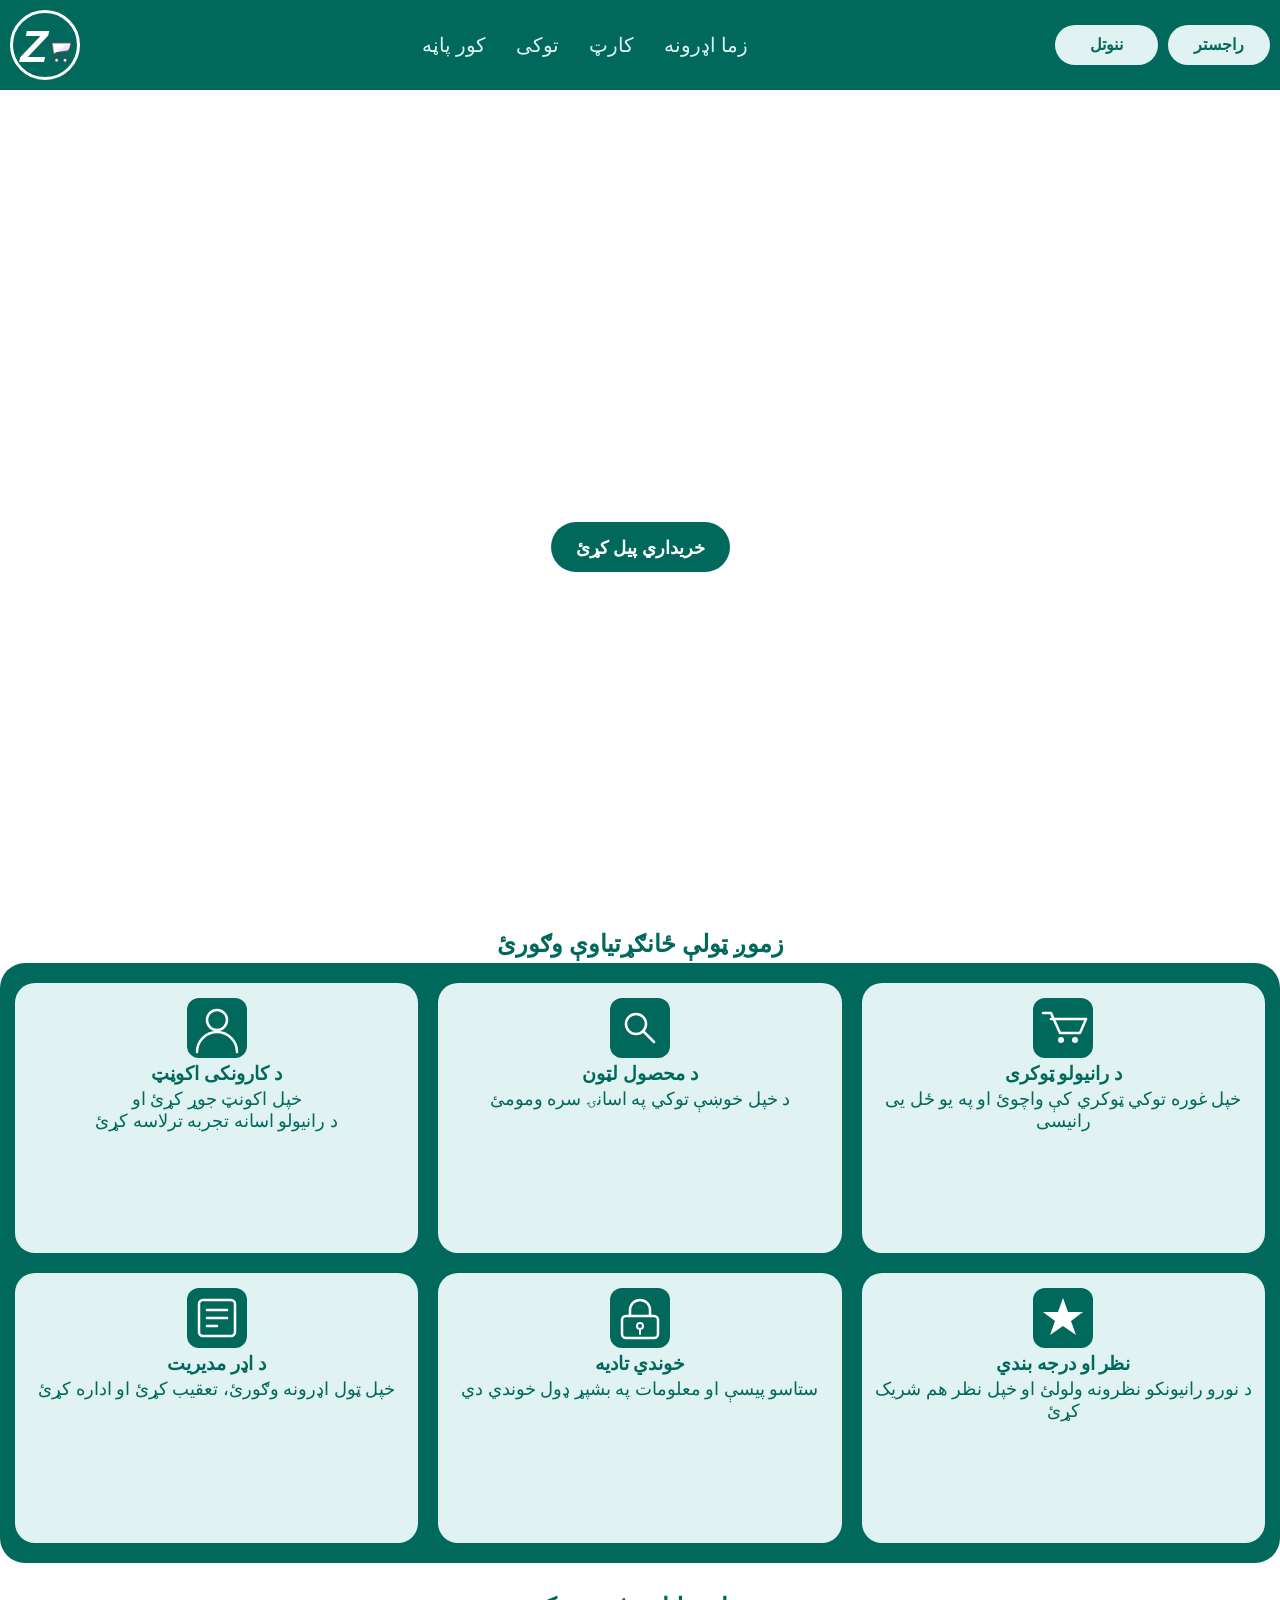
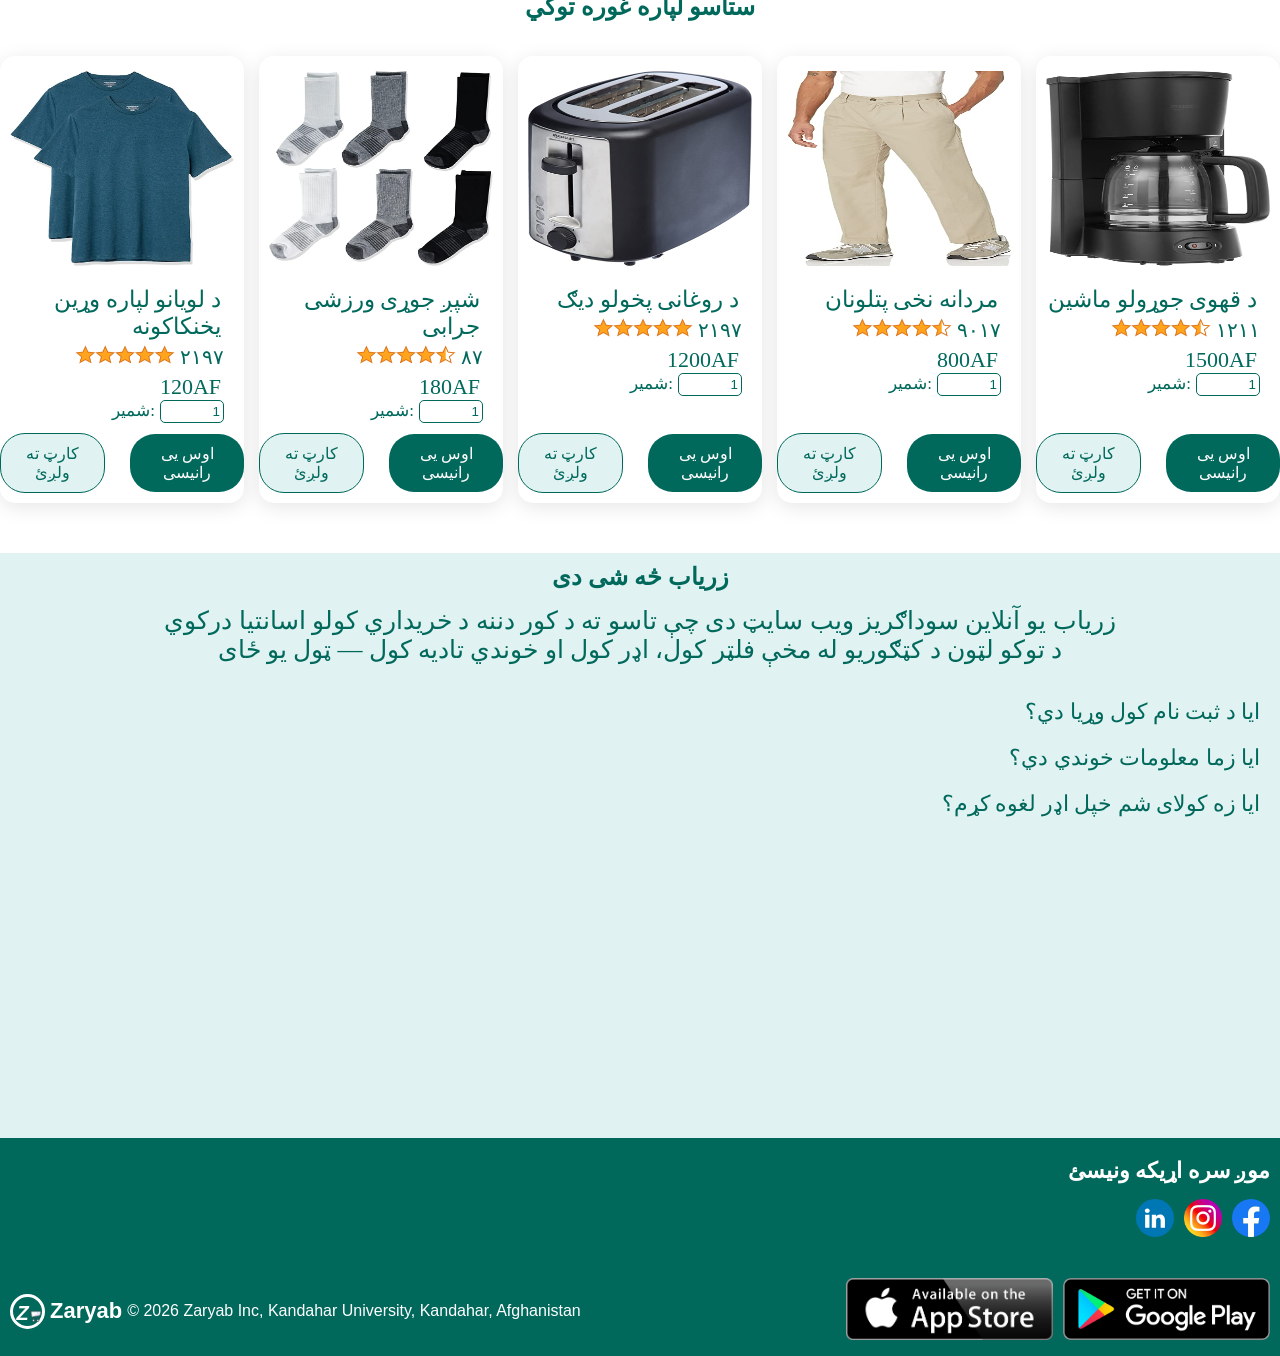
==== commit 5f73afc8: "cart and some parts of order page" ====
--- a/index.html
+++ b/index.html
@@ -25,7 +25,7 @@
 
                 <li><a href="index.html" class="pages-class">کور پاڼه</a></li>
                 <li><a href="products.html" class="pages-class">توکی</a></li>
-                <li><a href="#" class="pages-class">کارټ</a></li>
+                <li><a href="cart.html" class="pages-class">کارټ</a></li>
                 <li><a href="#" class="pages-class">زما اډرونه</a></li>
 
             </ul>
@@ -214,8 +214,8 @@
                 
 
                 <div class="product-button-div">
-                    <a href="#" class="product-button cart-button">کارټ ته ولږئ</a>
-                    <a href="#" class="product-button buy-button">اوس  یی رانیسی</a>
+                    <button class="product-button cart-button">کارټ ته ولږئ</button>
+                    <button class="product-button buy-button">اوس  یی رانیسی</button>
                 </div>
 
             </div>
@@ -241,8 +241,8 @@
                 
 
                 <div class="product-button-div">
-                    <a href="#" class="product-button cart-button">کارټ ته ولږئ</a>
-                    <a href="#" class="product-button buy-button">اوس  یی رانیسی</a>
+                    <button class="product-button cart-button">کارټ ته ولږئ</button>
+                    <button class="product-button buy-button">اوس  یی رانیسی</button>
                 </div>
                 
 
@@ -269,8 +269,8 @@
                 
 
                 <div class="product-button-div">
-                    <a href="#" class="product-button cart-button">کارټ ته ولږئ</a>
-                    <a href="#" class="product-button buy-button">اوس  یی رانیسی</a>
+                    <button  class="product-button cart-button">کارټ ته ولږئ</button>
+                    <button  class="product-button buy-button">اوس  یی رانیسی</button>
                 </div>
 
             </div>
@@ -296,8 +296,8 @@
                 
 
                 <div class="product-button-div">
-                    <a href="#" class="product-button cart-button">کارټ ته ولږئ</a>
-                    <a href="#" class="product-button buy-button">اوس یی رانیسی</a>
+                    <button  class="product-button cart-button">کارټ ته ولږئ</button>
+                    <button  class="product-button buy-button">اوس یی رانیسی</button>
                 </div>
 
             </div>
@@ -323,8 +323,8 @@
                 
 
                 <div class="product-button-div">
-                    <a href="#" class="product-button cart-button">کارټ ته ولږئ</a>
-                    <a href="#" class="product-button buy-button">اوس یی رانیسی</a>
+                    <button  class="product-button cart-button">کارټ ته ولږئ</button>
+                    <button  class="product-button buy-button">اوس یی رانیسی</button>
                 </div>
 
             </div>
--- a/style.css
+++ b/style.css
@@ -5,7 +5,7 @@
 @font-face {
     font-family: 'pashto-font';
     src: url(E:\majalla.ttf)
-    format('woff2');
+    format(truetype);
     font-weight: normal;
     font-style: normal;
     
@@ -340,6 +340,7 @@
     font-family: 'pashto-font';
     text-decoration: none;
     font-size: 16px;
+    border: none;
 }
 
 .cart-button {
--- a/responsiveness.css
+++ b/responsiveness.css
@@ -72,6 +72,9 @@
       .hero-content h1 { font-size: 1.5rem; }
      .hero-content h2 { font-size: 0.95rem; }
     .hero-button { padding: 12px 22px; }
+     .details-div { max-height: none; }
+    .image-div { min-width: 110px; flex-shrink: 0; }
+    .product-image { width: 90px; height: 90px; }
 }
 
 
@@ -259,4 +262,49 @@
 @media (max-width: 300px) {
       .review-p { font-size: 13px; }
     .rating-link { font-size: 14px; }
+}
+
+
+/* cart page */
+@media (max-width: 1024px) {
+    .cart-div { max-width: 550px; }
+    .details-div h3 { font-size: 22px; }
+}
+
+@media (max-width: 768px) {
+    .cart-div { max-width: 100%; }
+    .cart-summary { max-width: 100%; }
+    .cart-items { flex-direction: column; }
+    .details-div { max-width: 90%; max-height: none; }
+}
+
+@media (max-width: 480px) {
+    .details-div h3 { font-size: 10px; }
+    .details-div p { font-size: 13px; }
+    .total-items, .total-price { font-size: 20px; }
+    .image-div{flex: 1; }
+    .details-div{flex: 3;}
+    .remove-button { padding: 6px 10px; font-size: 11px; }
+}
+
+@media (max-width: 380px) {
+    .details-div h3 { font-size: 16px; }
+    .details-div p { font-size: 14px; }
+    .total-items, .total-price { font-size: 18px; }
+    .checkout-button { font-size: 15px; }
+     .remove-button { padding: 6px 10px; font-size: 11px; }
+}
+
+@media (max-width: 300px) {
+    .details-div h3 { font-size: 14px; }
+    .remove-button { padding: 6px 10px; font-size: 11px; }
+    .checkout-button, .continue-shopping { font-size: 13px; }
+}
+
+@media (max-width: 480px) {
+    .star { font-size: 20px; -webkit-text-stroke: 1.5px #00695C; }
+}
+
+@media (max-width: 380px) {
+    .star { font-size: 16px; -webkit-text-stroke: 1px #00695C; }
 }
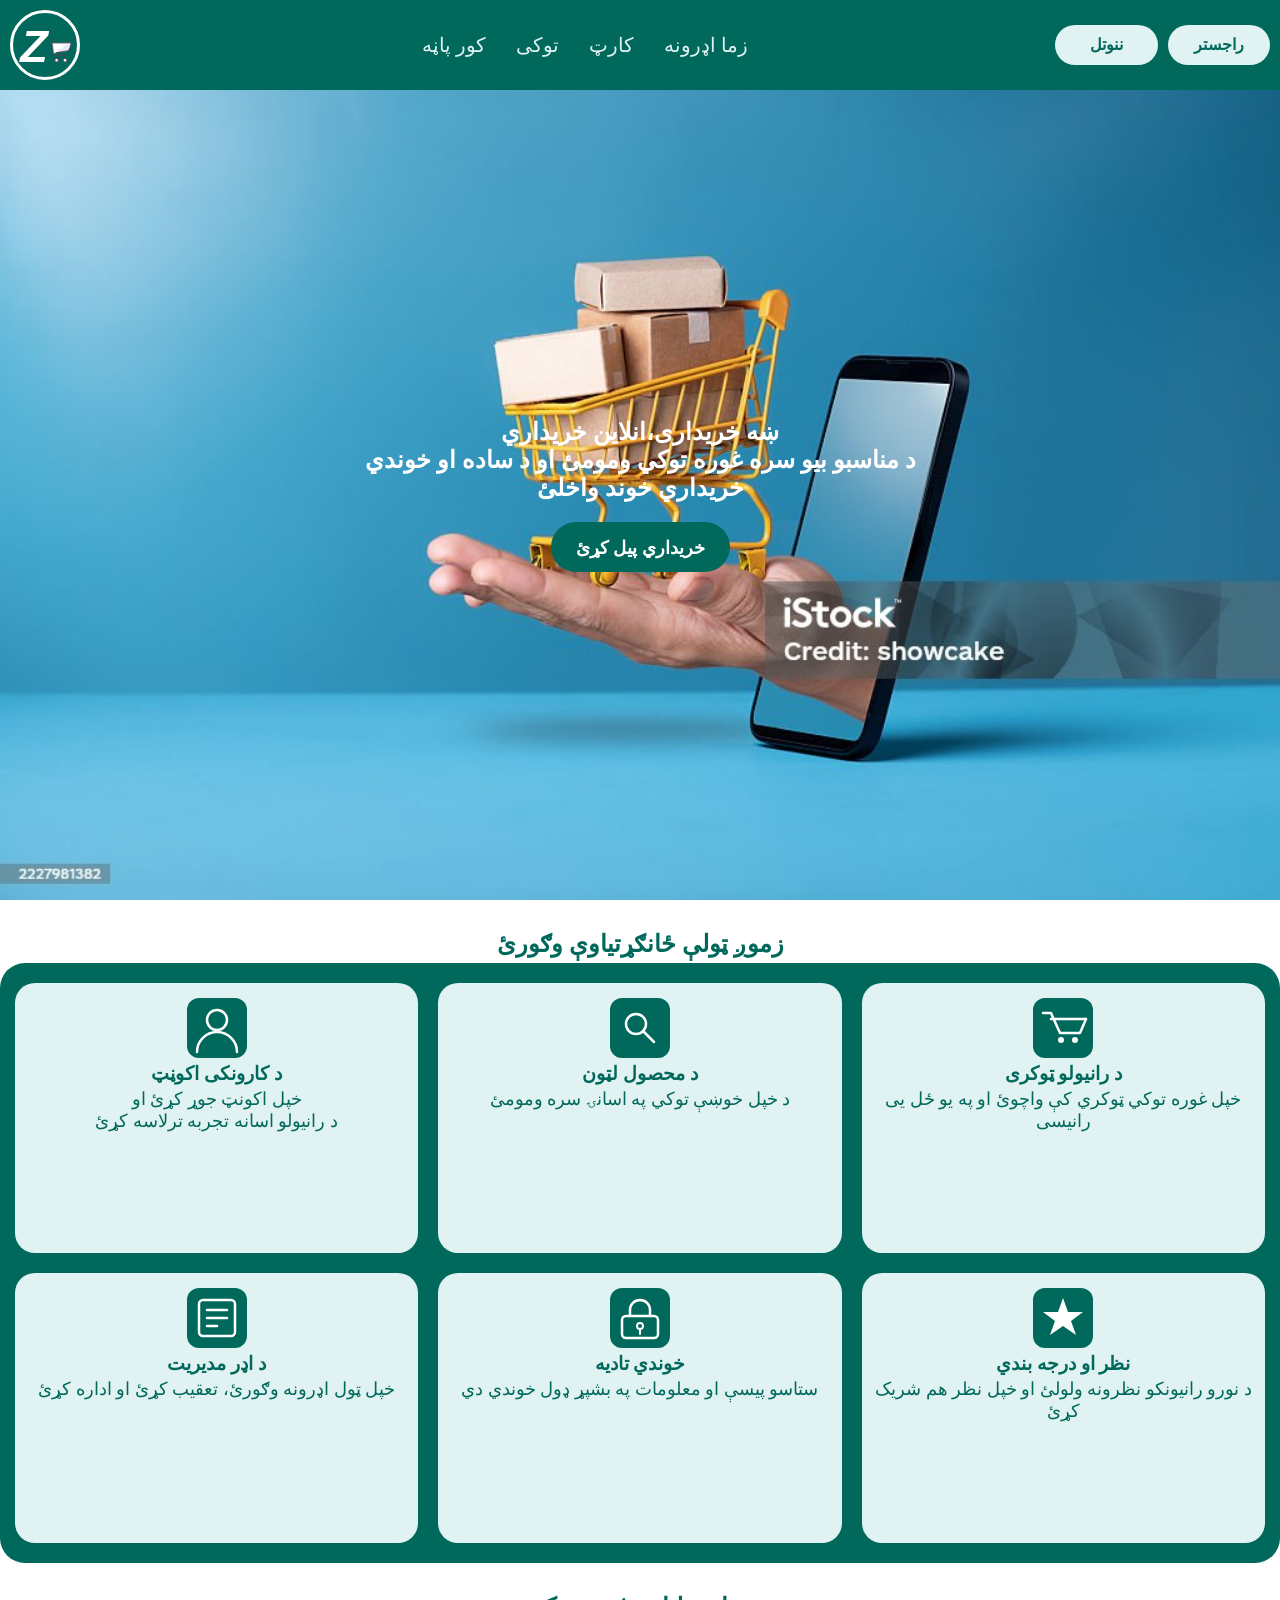
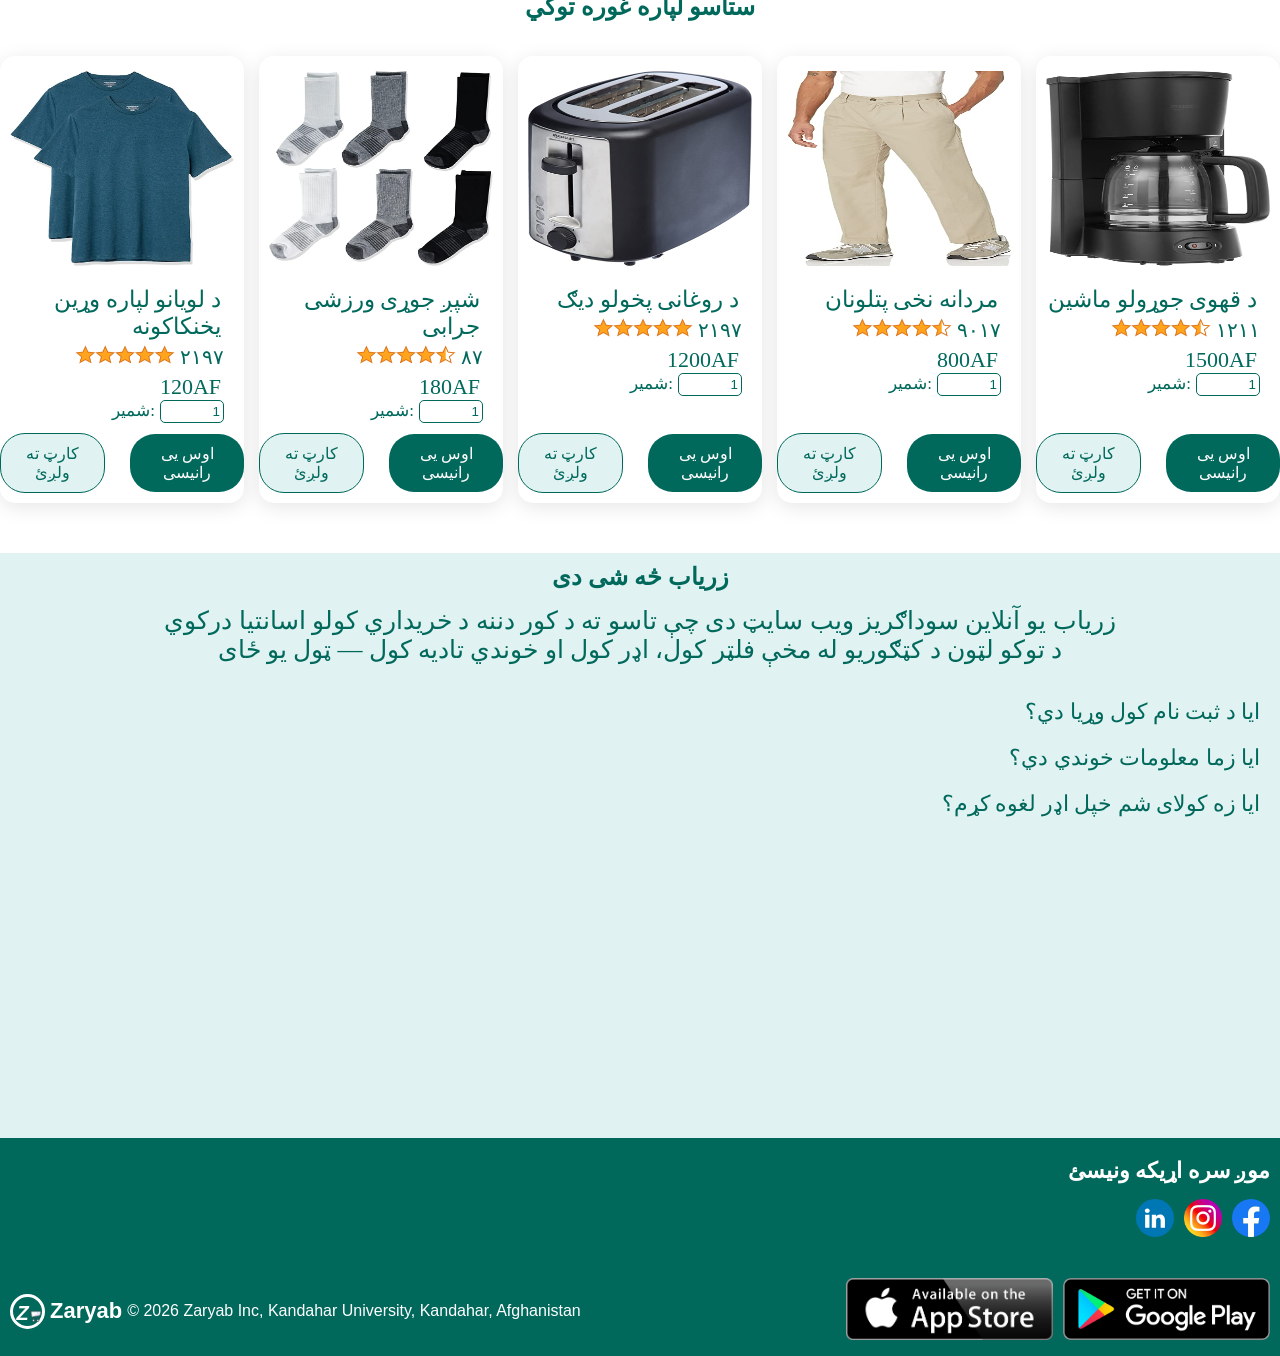
==== commit f15a10f2: "remaining parts of order page and payment page" ====
--- a/index.html
+++ b/index.html
@@ -9,6 +9,9 @@
     <link rel="stylesheet" href="style.css">
     <link rel="stylesheet" href="responsiveness.css">
     
+    <link rel="preload" as="image" href="/images/istockphoto-2227981382-1024x1024.jpg">
+    <link rel="preload" as="image" href="/images/istockphoto-2061836383-612x612.jpg">
+    <link rel="preload" as="image" href="/images/rupixen-Q59HmzK38eQ-unsplash.jpg">
     
     
 </head>
@@ -26,7 +29,7 @@
                 <li><a href="index.html" class="pages-class">کور پاڼه</a></li>
                 <li><a href="products.html" class="pages-class">توکی</a></li>
                 <li><a href="cart.html" class="pages-class">کارټ</a></li>
-                <li><a href="#" class="pages-class">زما اډرونه</a></li>
+                <li><a href="Orders.html" class="pages-class">زما اډرونه</a></li>
 
             </ul>
 
@@ -41,11 +44,7 @@
 
 
     <section id="hero-section-1">
-    
-       <div class="image-slide slide1"></div>
-       <div class="image-slide slide2"></div>
-       <div class="image-slide slide3"></div>
-       
+
 
     
        <div class="hero-content">
--- a/style.css
+++ b/style.css
@@ -118,43 +118,44 @@
     display: flex;
     justify-content: center;
     align-items: center;
+    background: url('images/istockphoto-2227981382-1024x1024.jpg') center/cover no-repeat;
+    animation: image-slide 10s infinite ease-in-out;
+    transition: 1s;
 }
 
 .image-slide {
     position: absolute;
     width: 100%;
     height: 100%;
-    background-size: cover;
-    background-position: center;
     opacity: 0;
-    animation: image-slide 12s infinite;
     z-index: 0;
     animation-fill-mode: both;
-    animation-timing-function: ease-in;
-}
-
-.slide1 {
-    background-image: linear-gradient(rgba(0,0,0,0.5), rgba(0,0,0,0.5)), url('images/istockphoto-2227981382-1024x1024.jpg');
-    animation-delay: 0s;
-
-}
-.slide2 {
-    background-image: linear-gradient(rgba(0,0,0,0.5), rgba(0,0,0,0.5)), url('images/istockphoto-2061836383-612x612.jpg');
-    animation-delay: 4s;
-}
-.slide3 {
-    background-image: linear-gradient(rgba(0,0,0,0.5), rgba(0,0,0,0.5)), url('images/rupixen-Q59HmzK38eQ-unsplash.jpg');
-    animation-delay: 8s;
-
-}
-
-
-@keyframes image-slide {
-    0%   { opacity: 0; }
-    12%   { opacity: 1; }
-    25%  { opacity: 1; }
-    35%  { opacity: 1; }
-    100% { opacity: 0; }
+    
+    
+}
+
+@keyframes image-slide{
+    
+ 0% {
+    background-image: url('images/istockphoto-2227981382-1024x1024.jpg') center/cover no-repeat;
+    
+}
+50%{
+     background:url('images/rupixen-Q59HmzK38eQ-unsplash.jpg') center/cover no-repeat;
+   
+    
+}
+75%
+{
+   
+     background: url('images/istockphoto-2061836383-612x612.jpg') center/cover no-repeat;
+}
+100%
+{
+    background-image: url('images/istockphoto-2227981382-1024x1024.jpg') center/cover no-repeat;
+
+}
+
 }
 
 .hero-content {
--- a/responsiveness.css
+++ b/responsiveness.css
@@ -289,7 +289,7 @@
 
 @media (max-width: 380px) {
     .details-div h3 { font-size: 16px; }
-    .details-div p { font-size: 14px; }
+    .details-div p { font-size: 14px;  }
     .total-items, .total-price { font-size: 18px; }
     .checkout-button { font-size: 15px; }
      .remove-button { padding: 6px 10px; font-size: 11px; }
@@ -301,10 +301,26 @@
     .checkout-button, .continue-shopping { font-size: 13px; }
 }
 
+
+/* orders page*/
+
+
 @media (max-width: 480px) {
     .star { font-size: 20px; -webkit-text-stroke: 1.5px #00695C; }
+    
 }
 
 @media (max-width: 380px) {
     .star { font-size: 16px; -webkit-text-stroke: 1px #00695C; }
+    .review-textarea{margin-right: 12px;}
+    .order-image{
+      padding-top: 10px;
+    }
+    
+}
+
+@media (max-width: 350px){
+  .order-image{
+    padding-top: 15px;
+  }
 }
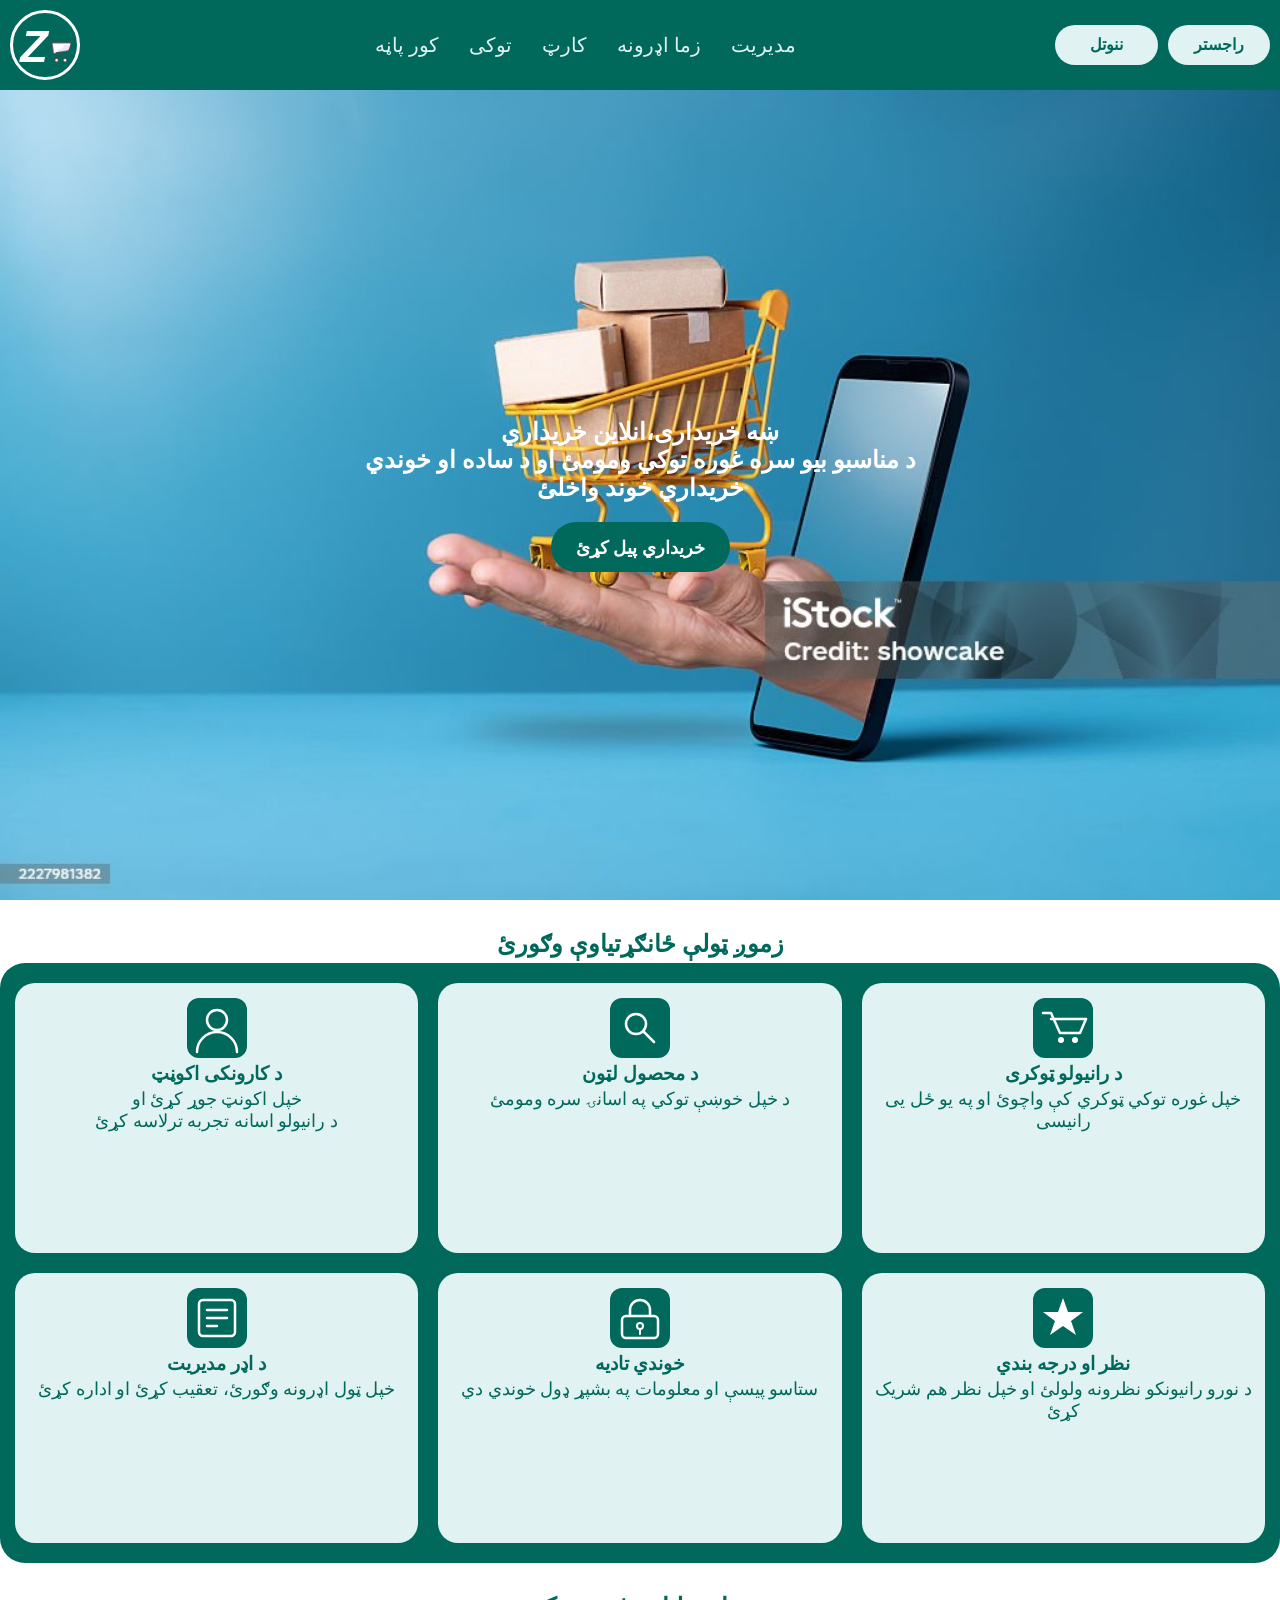
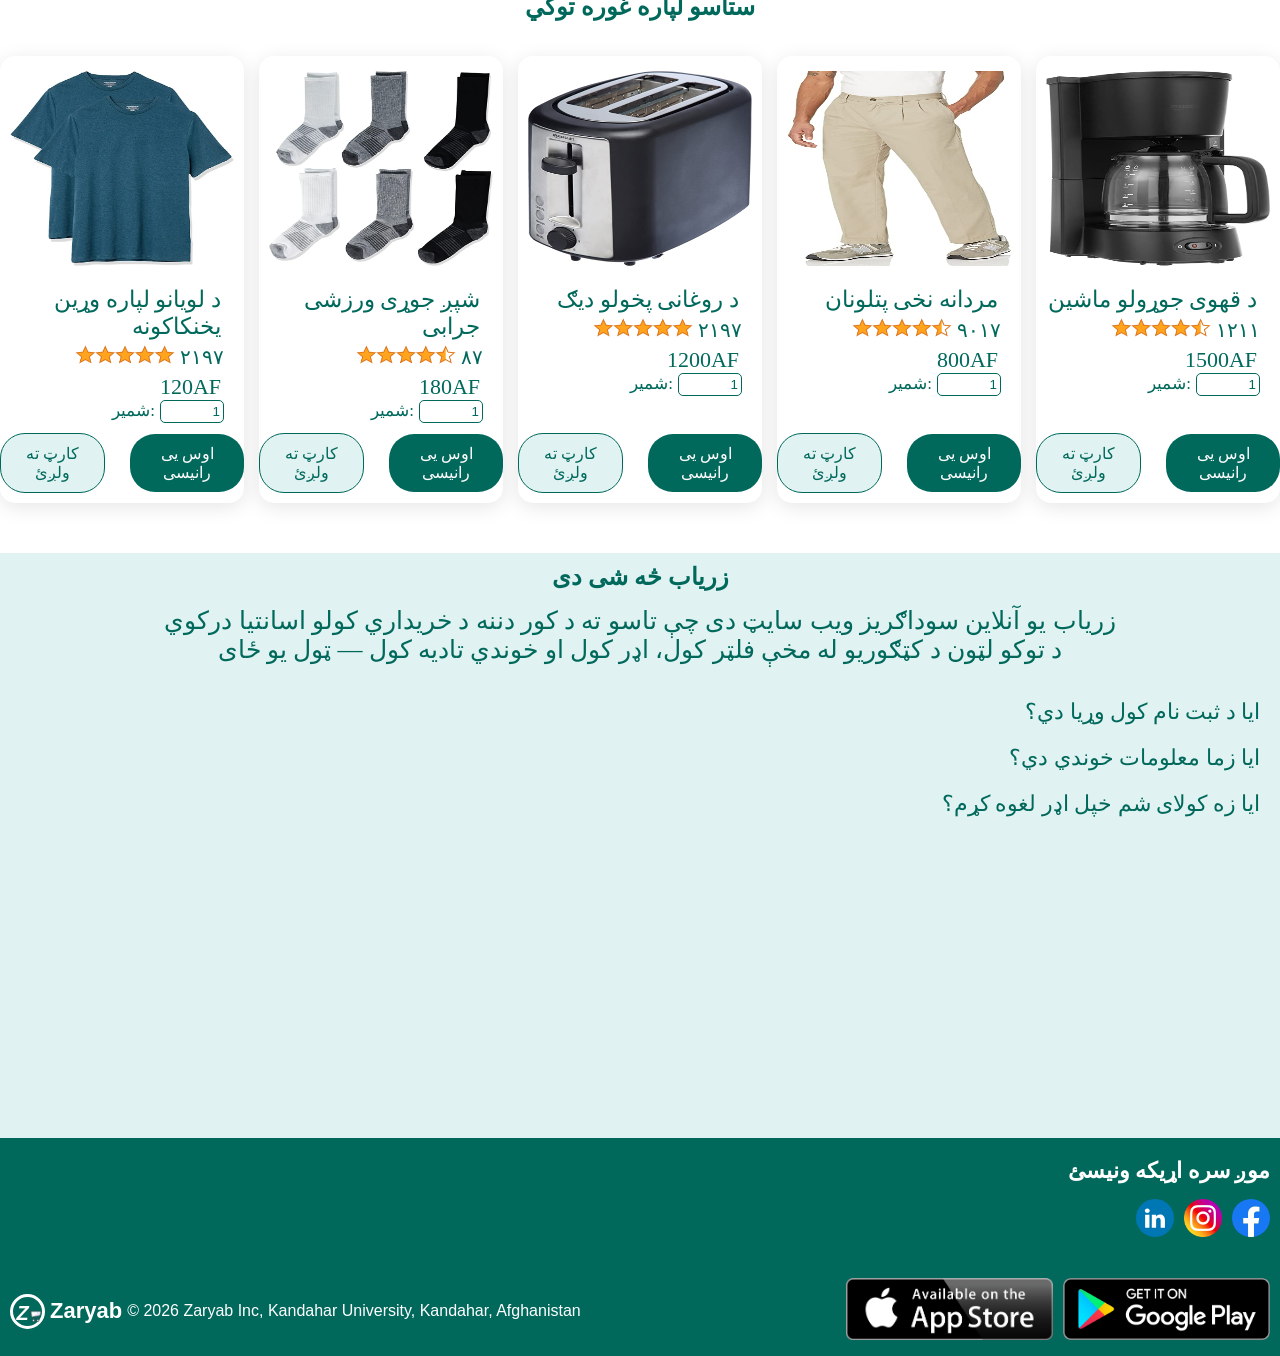
==== commit a7b2d170: "Admin page added" ====
--- a/index.html
+++ b/index.html
@@ -25,11 +25,13 @@
             </div>            
 
             <ul class="pages-div">
+                
 
                 <li><a href="index.html" class="pages-class">کور پاڼه</a></li>
                 <li><a href="products.html" class="pages-class">توکی</a></li>
                 <li><a href="cart.html" class="pages-class">کارټ</a></li>
                 <li><a href="Orders.html" class="pages-class">زما اډرونه</a></li>
+                <li><a href="Admin.html" class="pages-class">مدیریت</a></li>
 
             </ul>
 
--- a/responsiveness.css
+++ b/responsiveness.css
@@ -285,6 +285,7 @@
     .image-div{flex: 1; }
     .details-div{flex: 3;}
     .remove-button { padding: 6px 10px; font-size: 11px; }
+
 }
 
 @media (max-width: 380px) {
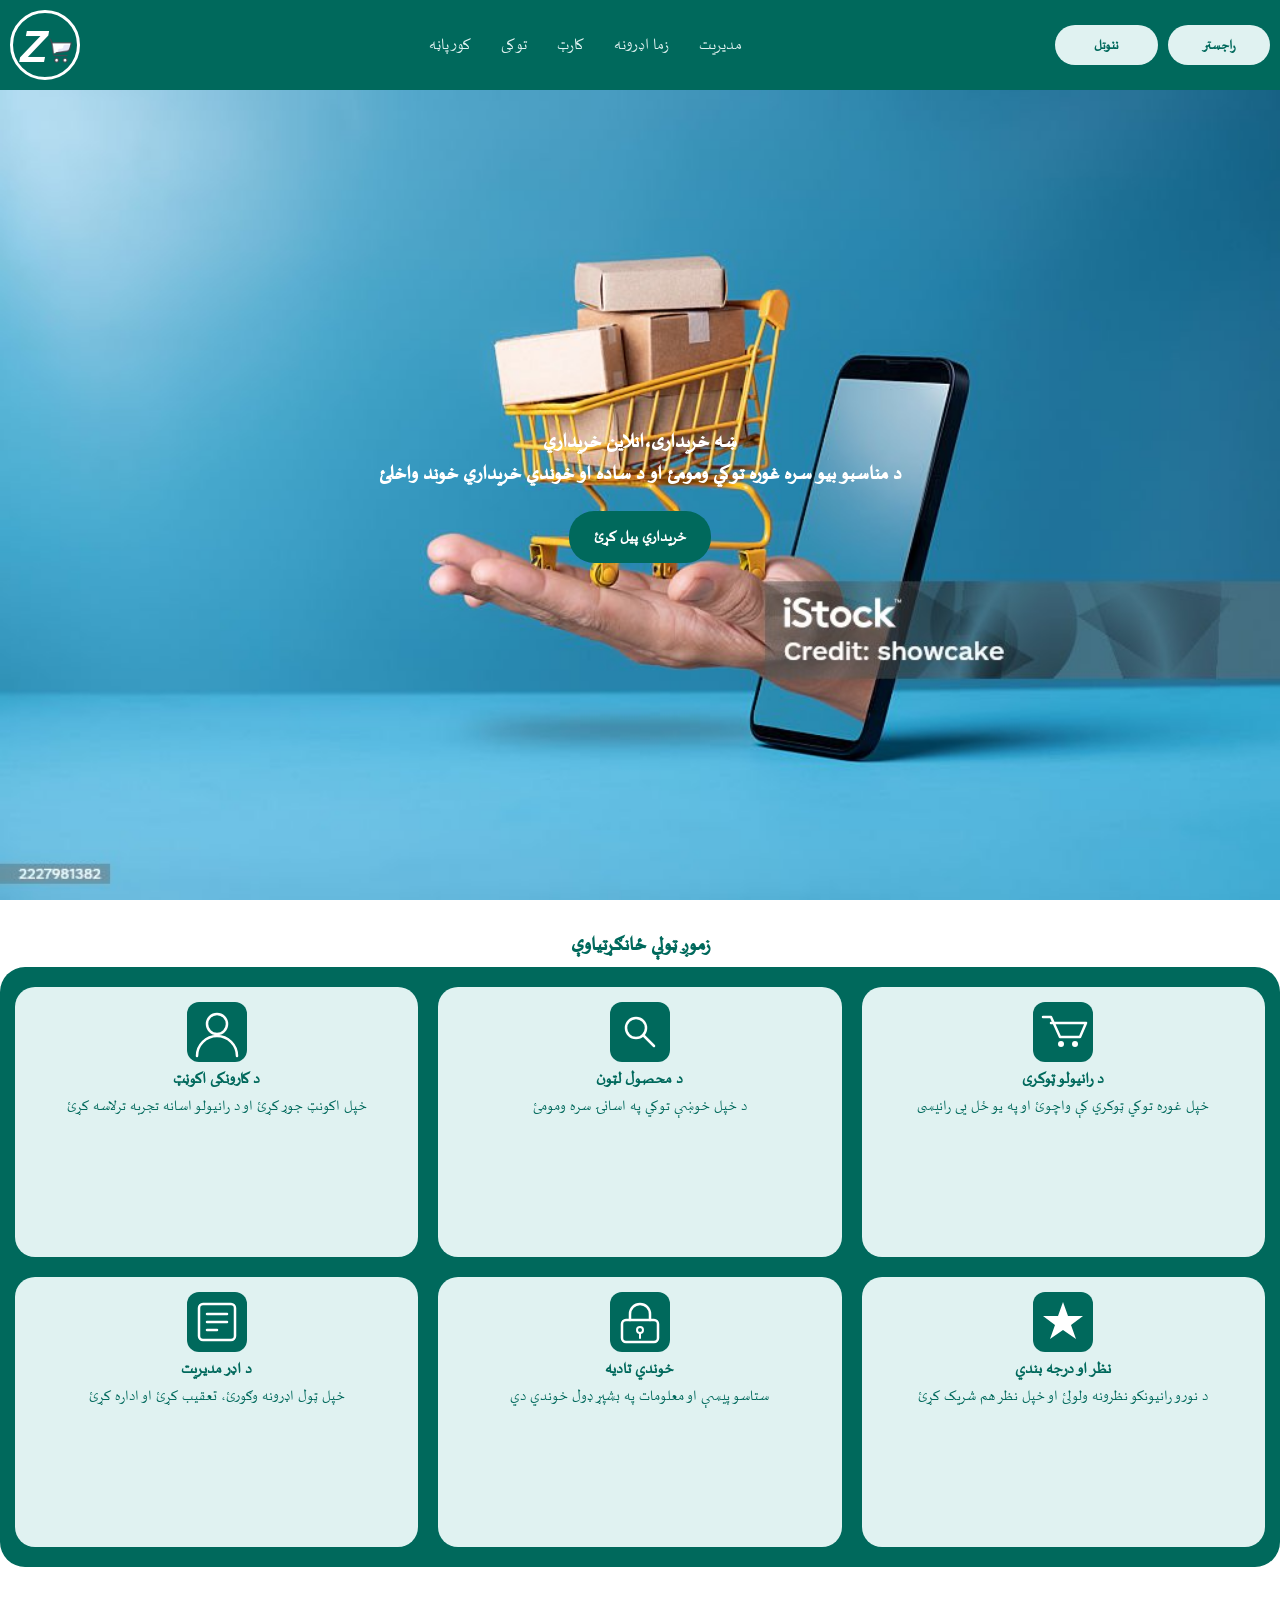
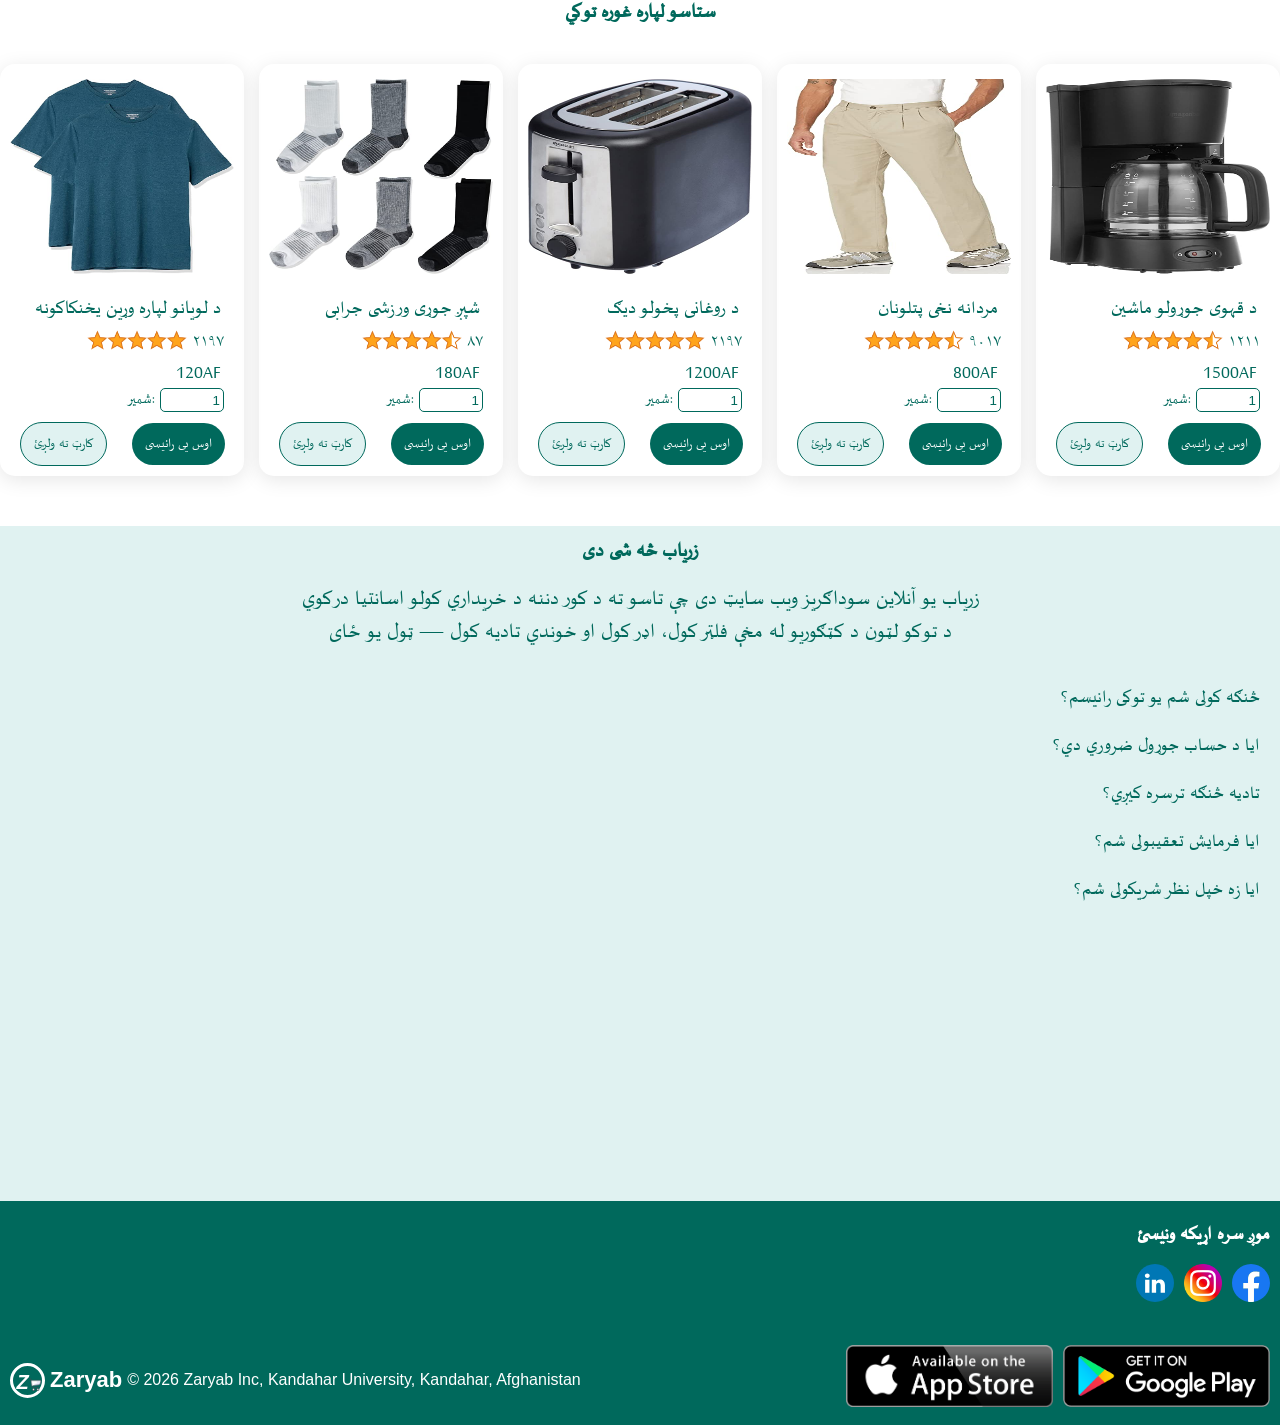
==== commit 364d74e9: "javascript first changes commited" ====
--- a/index.html
+++ b/index.html
@@ -8,10 +8,6 @@
 
     <link rel="stylesheet" href="style.css">
     <link rel="stylesheet" href="responsiveness.css">
-    
-    <link rel="preload" as="image" href="/images/istockphoto-2227981382-1024x1024.jpg">
-    <link rel="preload" as="image" href="/images/istockphoto-2061836383-612x612.jpg">
-    <link rel="preload" as="image" href="/images/rupixen-Q59HmzK38eQ-unsplash.jpg">
     
     
 </head>
@@ -25,7 +21,7 @@
             </div>            
 
             <ul class="pages-div">
-                
+
 
                 <li><a href="index.html" class="pages-class">کور پاڼه</a></li>
                 <li><a href="products.html" class="pages-class">توکی</a></li>
@@ -60,309 +56,36 @@
 
     <section id="features-section">
          
-        <div>
-        <h2>زموږ ټولې ځانګړتیاوې وګورئ</h2>
-        <div class="features-div">
-            <div class="features">
+        
+        <h2>زموږ ټولې ځانګړتیاوې</h2>
 
-                <a href="register.html" class="svg-icons">
-                   <svg width="60" height="60" viewBox="0 0 60 60" xmlns="http://www.w3.org/2000/svg">
-                   <rect width="60" height="60" rx="12" fill="#00695C"/>
-                   <circle cx="30" cy="22" r="10" fill="none" stroke="white" stroke-width="2.5"/>
-                   <path d="M10 54c0-11 9-20 20-20s20 9 20 20" fill="none" stroke="white" stroke-width="2.5" stroke-linecap="round"/>
-                   </svg>
-                </a>
+        <div class="features-div">       
 
-                <h3>د کارونکی اکوڼټ</h3>
-
-                <p class="short-explain-p">
-                    خپل اکونټ جوړ کړئ او<br> د رانیولو اسانه تجربه ترلاسه کړئ
-                </p>
-
-            </div>
-            <div class="features">
-
-                 <a href="products.html" class="svg-icons">
-                    <svg  width="60" height="60" viewBox="0 0 60 60" xmlns="http://www.w3.org/2000/svg">
-                    <rect width="60" height="60" rx="12" fill="#00695C"/>
-                    <circle cx="26" cy="26" r="10" fill="none" stroke="white" stroke-width="2.5" stroke-linecap="round"/>
-                    <line x1="33" y1="33" x2="44" y2="44" stroke="white" stroke-width="2.5" stroke-linecap="round"/>
-                    </svg>
-                </a>
-
-                <h3>
-                    د محصول لټون
-                </h3>
-
-                <p class="short-explain-p">
-                    د خپل خوښې توکي په اسانۍ سره ومومئ
-                </p>
-
-            </div>
-            <div class="features">        
-
-                <a class="svg-icons" href="#">
-                    <svg  width="60" height="60" viewBox="0 0 60 60" xmlns="http://www.w3.org/2000/svg">
-                    <rect width="60" height="60" rx="12" fill="#00695C"/>
-                    <path d="M10 15h8l9 20h20l6-14H18" fill="none" stroke="white" stroke-width="2.5" stroke-linecap="round" stroke-linejoin="round"/>
-                    <circle cx="28" cy="42" r="3" fill="white"/>
-                    <circle cx="42" cy="42" r="3" fill="white"/>
-                    </svg>
-                </a>
-
-                <h3>
-                    د رانیولو ټوکری
-                </h3>
-
-                <p class="short-explain-p">
-                    خپل غوره توکي ټوکري کې واچوئ او په یو ځل یی رانیسی 
-                </p>
-
-            </div>
-
-            <div  class="features" >
-
-                <a href="#" class="svg-icons">
-                    <svg width="60" height="60" viewBox="0 0 60 60" xmlns="http://www.w3.org/2000/svg">
-                    <rect width="60" height="60" rx="12" fill="#00695C"/>
-                     <rect x="12" y="12" width="36" height="36" rx="4" fill="none" stroke="white" stroke-width="2.5"/>
-                    <line x1="20" y1="22" x2="40" y2="22" stroke="white" stroke-width="2.5" stroke-linecap="round"/>
-                    <line x1="20" y1="30" x2="40" y2="30" stroke="white" stroke-width="2.5" stroke-linecap="round"/>
-                     <line x1="20" y1="38" x2="30" y2="38" stroke="white" stroke-width="2.5" stroke-linecap="round"/>
-                    </svg>
-                </a>
-
-                <h3>
-                    د اډر مدیریت
-                </h3>
-
-                <p class="short-explain-p">
-                   خپل ټول اډرونه وګورئ، تعقیب کړئ او اداره کړئ
-
-
-                </p>
-
-            </div>
-            <div class="features">
-
-                <a class="svg-icons" href="#">
-                         <svg width="60" height="60" viewBox="0 0 60 60" xmlns="http://www.w3.org/2000/svg">
-                         <rect width="60" height="60" rx="12" fill="#00695C"/>
-                         <rect x="12" y="28" width="36" height="22" rx="4" fill="none" stroke="white" stroke-width="2.5"/>
-                          <path d="M20 28v-6a10 10 0 0 1 20 0v6" fill="none" stroke="white" stroke-width="2.5" stroke-linecap="round"/>
-                         <circle cx="30" cy="38" r="3" fill="none" stroke="white" stroke-width="2"/>
-                         <line x1="30" y1="41" x2="30" y2="46" stroke="white" stroke-width="2" stroke-linecap="round"/>
-                         </svg>
-                </a>
-
-                <h3>
-                   خوندي تادیه
-                </h3>
-
-                <p class="short-explain-p">
-                    ستاسو پیسې او معلومات په بشپړ ډول خوندي دي
-                </p>
-
-            </div>
-            <div class="features">
-                
-                <a href="products.html#review_and_rating" class="svg-icons">
-
-                    <svg width="60" height="60" viewBox="0 0 60 60" xmlns="http://www.w3.org/2000/svg">
-                    <rect width="60" height="60" rx="12" fill="#00695C"/>
-                     <path d="M30 10l5 14h15l-12 9 5 14-13-9-13 9 5-14-12-9h15z" fill="white"/>
-                      </svg>
-
-                </a>
-
-                <h3>
-                    نظر او درجه بندي
-                </h3>
-
-                <p class="short-explain-p">
-                    د نورو رانیونکو نظرونه ولولئ او خپل نظر هم شریک کړئ
-                </p>
-            </div>
         </div>
-        </div> 
-
+      
     </section>
 
 
     <section id="hero-section-2">
 
-        <h2>ستاسو لپاره غوره توکي</h2>
+        <h2 class="product-header">ستاسو لپاره غوره توکي</h2>
 
         <div class="reocmmend-products">
-        
-            <div class="child-div">
 
-                <img  class="pro-image" src="images/products/adults-plain-cotton-tshirt-2-pack-teal.jpg">
-                
-                 <p class="content-p">د لویانو لپاره وړین یخنکاکونه</p>
-                 
-                <div class="best-product-rating-div">
-                    <img class="star-rating" src="images/ratings/rating-50.png">
-                     <a href="#" class="number-rating">۲۱۹۷</a>
-                </div>
-
-                 <p class="price-p">120AF</p>
-                
-                  <div class="count-div">
-                    <label>شمیر:</label>
-                    <input type="number" min="1" max="1000" value="1">
-                  </div> 
-                
-
-                <div class="product-button-div">
-                    <button class="product-button cart-button">کارټ ته ولږئ</button>
-                    <button class="product-button buy-button">اوس  یی رانیسی</button>
-                </div>
-
-            </div>
-            
-            <div class="child-div"> 
-                     
-                 <img  class="pro-image" src="images/products/athletic-cotton-socks-6-pairs.jpg">
-                
-                 <p class="content-p">شپږ جوړی ورزشی جرابی</p>
-                 
-                 <div class="best-product-rating-div">
-                    <img class="star-rating" src="images/ratings/rating-45.png">
-                     <a href="#" class="number-rating">۸۷</a>
-                </div>
-
-                 <p class="price-p">180AF</p>
-                
-                  <div class="count-div">
-                    <label>شمیر:</label>
-                    <input type="number" min="1" max="1000" value="1">
-                  </div> 
-                
-                
-
-                <div class="product-button-div">
-                    <button class="product-button cart-button">کارټ ته ولږئ</button>
-                    <button class="product-button buy-button">اوس  یی رانیسی</button>
-                </div>
-                
-
-            </div>
-
-            <div class="child-div">
-                    
-                <img  class="pro-image" src="images/products/black-2-slot-toaster.jpg">
-                
-                <p class="content-p">د روغانی پخولو دیګ</p>
-                 
-                <div class="best-product-rating-div">
-                    <img class="star-rating" src="images/ratings/rating-50.png">
-                     <a href="#" class="number-rating">۲۱۹۷</a>
-                </div>
-
-                 <p class="price-p">1200AF</p>
-                
-                  <div class="count-div">
-                    <label>شمیر:</label>
-                    <input type="number" min="1" max="1000" value="1">
-                  </div> 
-                
-                
-
-                <div class="product-button-div">
-                    <button  class="product-button cart-button">کارټ ته ولږئ</button>
-                    <button  class="product-button buy-button">اوس  یی رانیسی</button>
-                </div>
-
-            </div>
-
-            <div class="child-div">
-
-                <img  class="pro-image" src="images/products/men-chino-pants-beige.jpg">
-                
-                <p class="content-p">مردانه نخی پتلونان</p>
-                 
-               <div class="best-product-rating-div">
-                    <img class="star-rating" src="images/ratings/rating-45.png">
-                     <a href="#" class="number-rating">۹۰۱۷</a>
-                </div>
-
-                 <p class="price-p">800AF</p>
-                
-                  <div class="count-div">
-                    <label>شمیر:</label>
-                    <input type="number" min="1" max="1000" value="1">
-                  </div> 
-                
-                
-
-                <div class="product-button-div">
-                    <button  class="product-button cart-button">کارټ ته ولږئ</button>
-                    <button  class="product-button buy-button">اوس یی رانیسی</button>
-                </div>
-
-            </div>
-
-             <div class="child-div">
-
-                <img  class="pro-image" src="images/products/coffeemaker-with-glass-carafe-black.jpg">
-                
-                <p class="content-p">د قهوی جوړولو ماشین</p>
-                 
-            <div class="best-product-rating-div">
-                    <img class="star-rating" src="images/ratings/rating-45.png">
-                     <a href="#" class="number-rating">۱۲۱۱</a>
-                </div>
-
-                 <p class="price-p">1500AF</p>
-                
-                  <div class="count-div">
-                    <label>شمیر:</label>
-                    <input type="number" min="1" max="1000" value="1">
-                  </div> 
-                
-                
-
-                <div class="product-button-div">
-                    <button  class="product-button cart-button">کارټ ته ولږئ</button>
-                    <button  class="product-button buy-button">اوس یی رانیسی</button>
-                </div>
-
-            </div>
 
         </div>
 
     </section>
 
 
-    <section class="faq-questions">
-  <div class="faq-container">
+  <section class="faq-questions">
+
+    <div class="faq-container">
     
-
-    <div class="faq-header">
-      <h1>زریاب څه شی دی</h1>
-      <p>زریاب یو آنلاین سوداګریز ویب سایټ دی چې تاسو ته د کور دننه د خریداري کولو اسانتیا درکوي <br>د توکو لټون د کټګوریو له مخې فلټر کول، اډر کول او خوندي تادیه کول — ټول یو ځای</p>
-    </div>
-
-    
-    <div class="faq-list">
-
-      <details class="details-class">
-        <summary class="summary-class">ایا د ثبت نام کول وړیا دي؟</summary>
-        <p class="summary-class-p">هو، زموږ په سیستم کې د حساب جوړول بالکل وړیا دي. تاسو کولای شئ د هر وخت خپل حساب جوړ کړئ</p>
-      </details>
-
-      <details>
-        <summary class="summary-class">ایا زما معلومات خوندي دي؟</summary>
-        <p class="summary-class-p">هو، ستاسو ټول شخصي او مالي معلومات زموږ د امنیتي سیستم لخوا محفوظ ساتل کیږي. موږ ستاسو ډیټا هیچا سره نه شریکوو</p>
-      </details>
-
-      <details>
-        <summary class="summary-class">ایا زه کولای شم خپل اډر لغوه کړم؟</summary>
-        <p class="summary-class-p">هو، تاسو کولای شئ خپل اډر د لیږلو دمخه لغوه کړئ. د لغوه کولو لپاره د اډر تاریخ برخې ته لاړ شئ</p>
-      </details>
-
-    </div>
+      <div class="faq-header">
+        <h1>زریاب څه شی دی</h1>
+        <p>زریاب یو آنلاین سوداګریز ویب سایټ دی چې تاسو ته د کور دننه د خریداري کولو اسانتیا درکوي <br>د توکو لټون د کټګوریو له مخې فلټر کول، اډر کول او خوندي تادیه کول — ټول یو ځای</p>
+      </div>
   </div>
 </section>
   
@@ -411,7 +134,8 @@
 
 
     </footer>
-
     
+      <script src="index.js" defer></script>
+      
 </body>
 </html>
--- a/style.css
+++ b/style.css
@@ -2,17 +2,17 @@
     margin: 0px;
     box-sizing: border-box;
 }
+
+
 @font-face {
     font-family: 'pashto-font';
-    src: url(E:\majalla.ttf)
-    format(truetype);
-    font-weight: normal;
-    font-style: normal;
-    
-}
+    src: url('font/majalla.ttf') format('truetype');
+}
+
 body{
     font-family: 'pashto-font';
 }
+
 header{
     z-index: 1000;
             position: sticky;
@@ -224,7 +224,7 @@
     margin-top: 15px;
 }
 
-.features h3{
+.features-header{
     text-align: center;
     color: #00695C;
     margin-top: 5px;
@@ -366,7 +366,7 @@
 
 .faq-container{
     margin-top: 50px;
-     height: 65vh;
+     height: 75vh;
     background-color: #E0F2F1;
 }
 
@@ -437,9 +437,6 @@
 }
 #linkedin-link{
     margin-left: 50px;
-}
-#apple-link{
-    margin-left: 40px;
 }
 
 
--- a/responsiveness.css
+++ b/responsiveness.css
@@ -1,4 +1,5 @@
 /* header section */
+
 @media (max-width: 1024px) {
     .pages-div { gap: 15px; font-size: 15px; }
     .log-sgin-div { width: 85px; }
